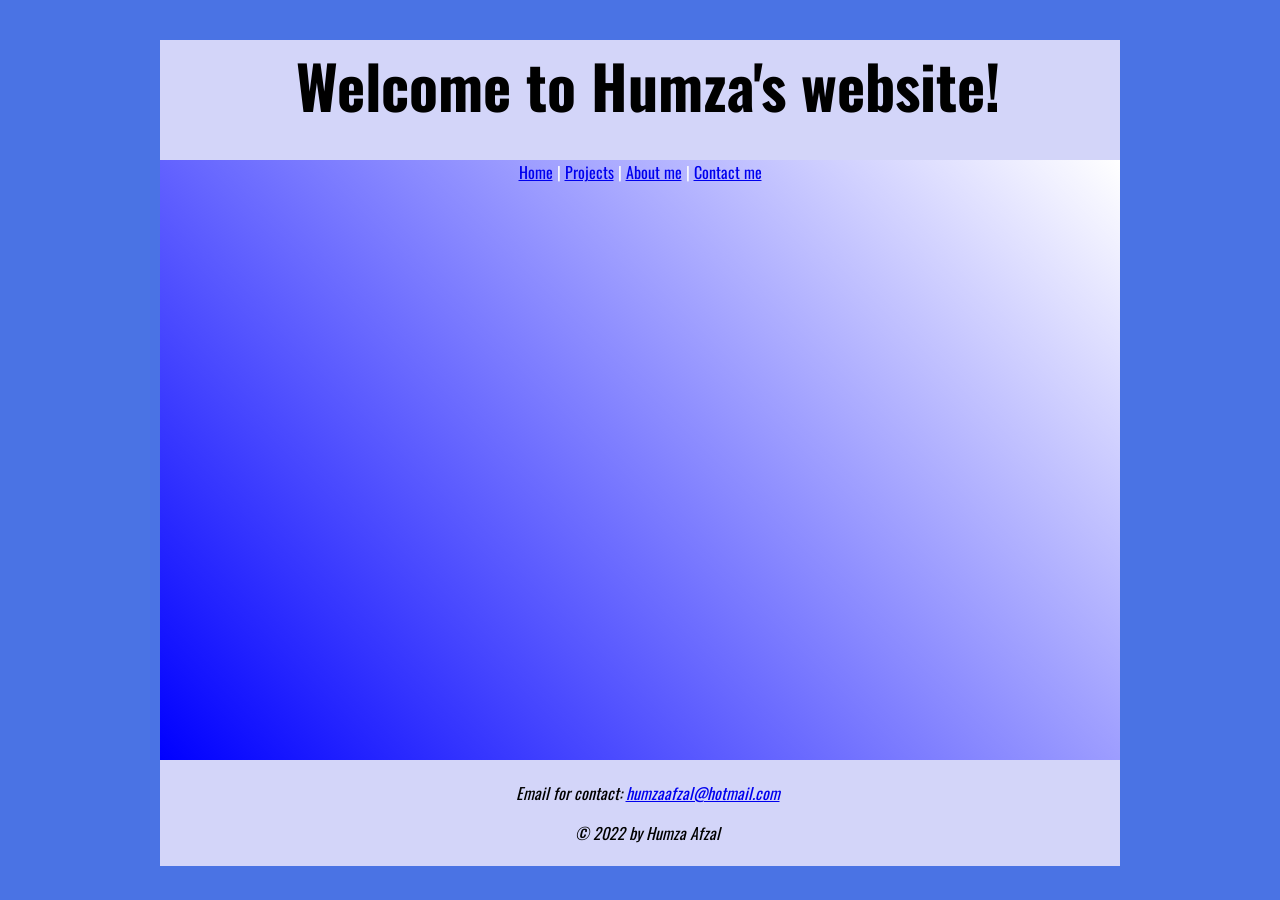
==== index.html @ 88ee7556 "Rename home.html to index.html" ====
<!DOCTYPE HTML> 
<html> 

<head> 
    <meta charset="UTF-8"> 
    <title>Home Page</title> 
    <meta name="viewport" content="width=device-width"> 
    <link rel="preconnect" href="https://fonts.googleapis.com">
    <link rel="preconnect" href="https://fonts.gstatic.com" crossorigin>
    <link href="https://fonts.googleapis.com/css2?family=Oswald:wght@200;400&display=swap" rel="stylesheet">
    <!-- full-size monitor style sheet--> 
    <link href="fullsize.css" rel="stylesheet" type="text/css" media="only screen and 
(min-width:960px)"> 
    <!-- tablet style sheet--> 
    <link href="tablet.css" rel="stylesheet" type="text/css" media="only screen 
and (min-width:481px) and (max-width:960px)"> 
    <!-- phone style sheet--> 
    <link href="mobile.css" rel="stylesheet" type="text/css" media="only screen 
and (max-width:480px)"> 
</head>

<body>
<div id="wrapper">
    <div id="banner">
        <div class="center">
        <h1>Welcome to Humza's website!</h1>
    </div>
    </div>
    <div id="one-column">
        <div class="center">
        <nav>
            <a href="home.html">Home</a> |  
            <a href="projects.html">Projects</a> |  
            <a href="aboutme.html">About me</a> |  
            <a href="contactme.html">Contact me</a> 
        </nav>
    </div>
    </div>
    <div id="footer">
        <footer>
            <address>  
                <div class="center">
                <p>Email for contact: <a href="mailto:humzaafzal@hotmail.com">humzaafzal@hotmail.com</a></p>
                <p>© 2022 by Humza Afzal</p>
            </div>
            </address> 
        </footer> 
        </div>

        </div>
</body>
---- fullsize.css ----
@charset "UTF-8"; 
body  
{ 
    background-color: #4a73e4; 
    font-family: 'Oswald', sans-serif;
    padding:0px; 
    margin:0px; 
} 
h1,h2,h3,h4,h5,h6,p,li  
{ 
    margin-left:15px; 
} 
h1
{
    font-size: 60px;
}
#wrapper  
{ 
    width: 960px; 
    height: 800px; 
    margin-left: auto; 
    margin-right: auto; 
    background-color:#D3D5F9; 
} 
#right-column  
{ 
    background-color: #888EF7 ;
    float: right; 
    width: 460px; 
    height: 600px;
    font-size: 30px;  
} 
#left-column  
{ 
    background-color: #888EF7 ;
    float: left; 
    width: 500px; 
    height:600px; 
} 

#one-column
{
    color: rgb(255, 255, 255);
    width:960px;
    height:600px;
    background: linear-gradient(45deg, blue, rgb(255, 255, 255));
}
#footer  
{ 
    height:80px; 
    background-color:#D3D5F9; 
} 
#banner 
{ 
    height:120px; 
} 
.box  
{ 
    height: 150px; 
    width: 150px; 
    float: left; 
    background-color:tan; 
    margin: 15px; 
    opacity:.5; 
} 
.clear 
{ 
    clear: both; 
}
.center {
    text-align: center;
    }

figure  { 
    position:relative; 

    }    



video { 
    width: 400px; 
    padding: 15px; 
    margin: 15px; 
    background-color:black; 
    border:2px white solid; 
    box-shadow: 10px 10px 5px black; 
    }

aside { 
    background-color: rgb(220, 238, 245); 
    color:black;
    float: right; 
    width: 250px; 
    margin: 5px; 
    padding: 5px; 
    }

header, footer { 
    background-color:#D3D5F9; 
    color: black; 
    padding-top:5px; 
    padding-bottom:5px; 
    }
---- tablet.css ----
@charset "UTF-8"; 
body { 
background-color: #08236d; 
color: white; 
font-family: 'Oswald', sans-serif;
padding:0px; 
margin:0px; 
} 
h1,h2,h3,h4,h5,h6,p,li { 
margin-left:15px; 
margin-top:0px; 
} 
#wrapper {width: 100%; 
height: 100%; 
margin-left: auto; 
margin-right: auto; 
background-color: #6ecaee ;
} 
#right-column { 
float: none; 
height: 600px; 
background-color: #6ecaee ;
color:white
} 
#left-column { 
background-color: #6ecaee ;
float: none; 
height:120px; 
} 
#footer { 
height:80px; 
background-color:rgb(78, 127, 201); 
} 
#banner{ 
height:60px; 
background-color:rgb(78, 127, 201); 
} 
.box { 
width: 45%; 
min-height:120px; 
float: left; 
background-color:black; 
margin: 15px; 
opacity:1;} 
.button { 
font-size:x-large; 
text-decoration:none; 
background-color:LightBlue; 
display:block; 
width:25%;float:left; 
padding:8px; 
margin:5px; 
border-radius:15px; 
box-shadow:5px 5px 3px gray; 
} 
.button:hover { 
box-shadow:5px 5px 3px black; 
} 
.clear{ 
clear: both; 
}
.center {
    text-align: center;
    }

figure  { 
position:relative; 
width:220px; 
height:200px; 
}    


video { 
width: 400px; 
padding: 15px; 
margin: 15px; 
background-color:black; 
border:2px white solid; 
box-shadow: 10px 10px 5px black; 
}

/* img {
    height: auto;
    max-width: 100%;
  } */
---- mobile.css ----
@charset "UTF-8"; 
body { 
background-color: #08236d; 
color: white; 
font-family: 'Oswald', sans-serif;
padding:0px; 
margin:0px; 
} 
h1,h2,h3,h4,h5,h6,p,li { 
margin-left:15px; 
margin-top:0px; 
} 
#wrapper {width: 100%; 
height: 100%; 
margin-left: auto; 
margin-right: auto; 
background-color: #6ecaee ;
} 
#right-column { 
float: none; 
height: 600px; 
background-color: #6ecaee ;
color:white
} 
#left-column { 
background-color: #6ecaee ;
float: none; 
height:120px; 
} 
#footer { 
height:80px; 
background-color:rgb(78, 127, 201); 
} 
#banner{ 
height:60px; 
background-color:rgb(78, 127, 201); 
} 
.box { 
width: 45%; 
min-height:120px; 
float: left; 
background-color:black; 
margin: 15px; 
opacity:1;} 
.button { 
font-size:x-large; 
text-decoration:none; 
background-color:LightBlue; 
display:block; 
width:25%;float:left; 
padding:8px; 
margin:5px; 
border-radius:15px; 
box-shadow:5px 5px 3px gray; 
} 
.button:hover { 
box-shadow:5px 5px 3px black; 
} 
.clear{ 
clear: both; 
}
.center {
    text-align: center;
    }

figure  { 
position:relative; 
width:220px; 
height:200px; 
}    


video { 
width: 400px; 
padding: 15px; 
margin: 15px; 
background-color:black; 
border:2px white solid; 
box-shadow: 10px 10px 5px black; 
}
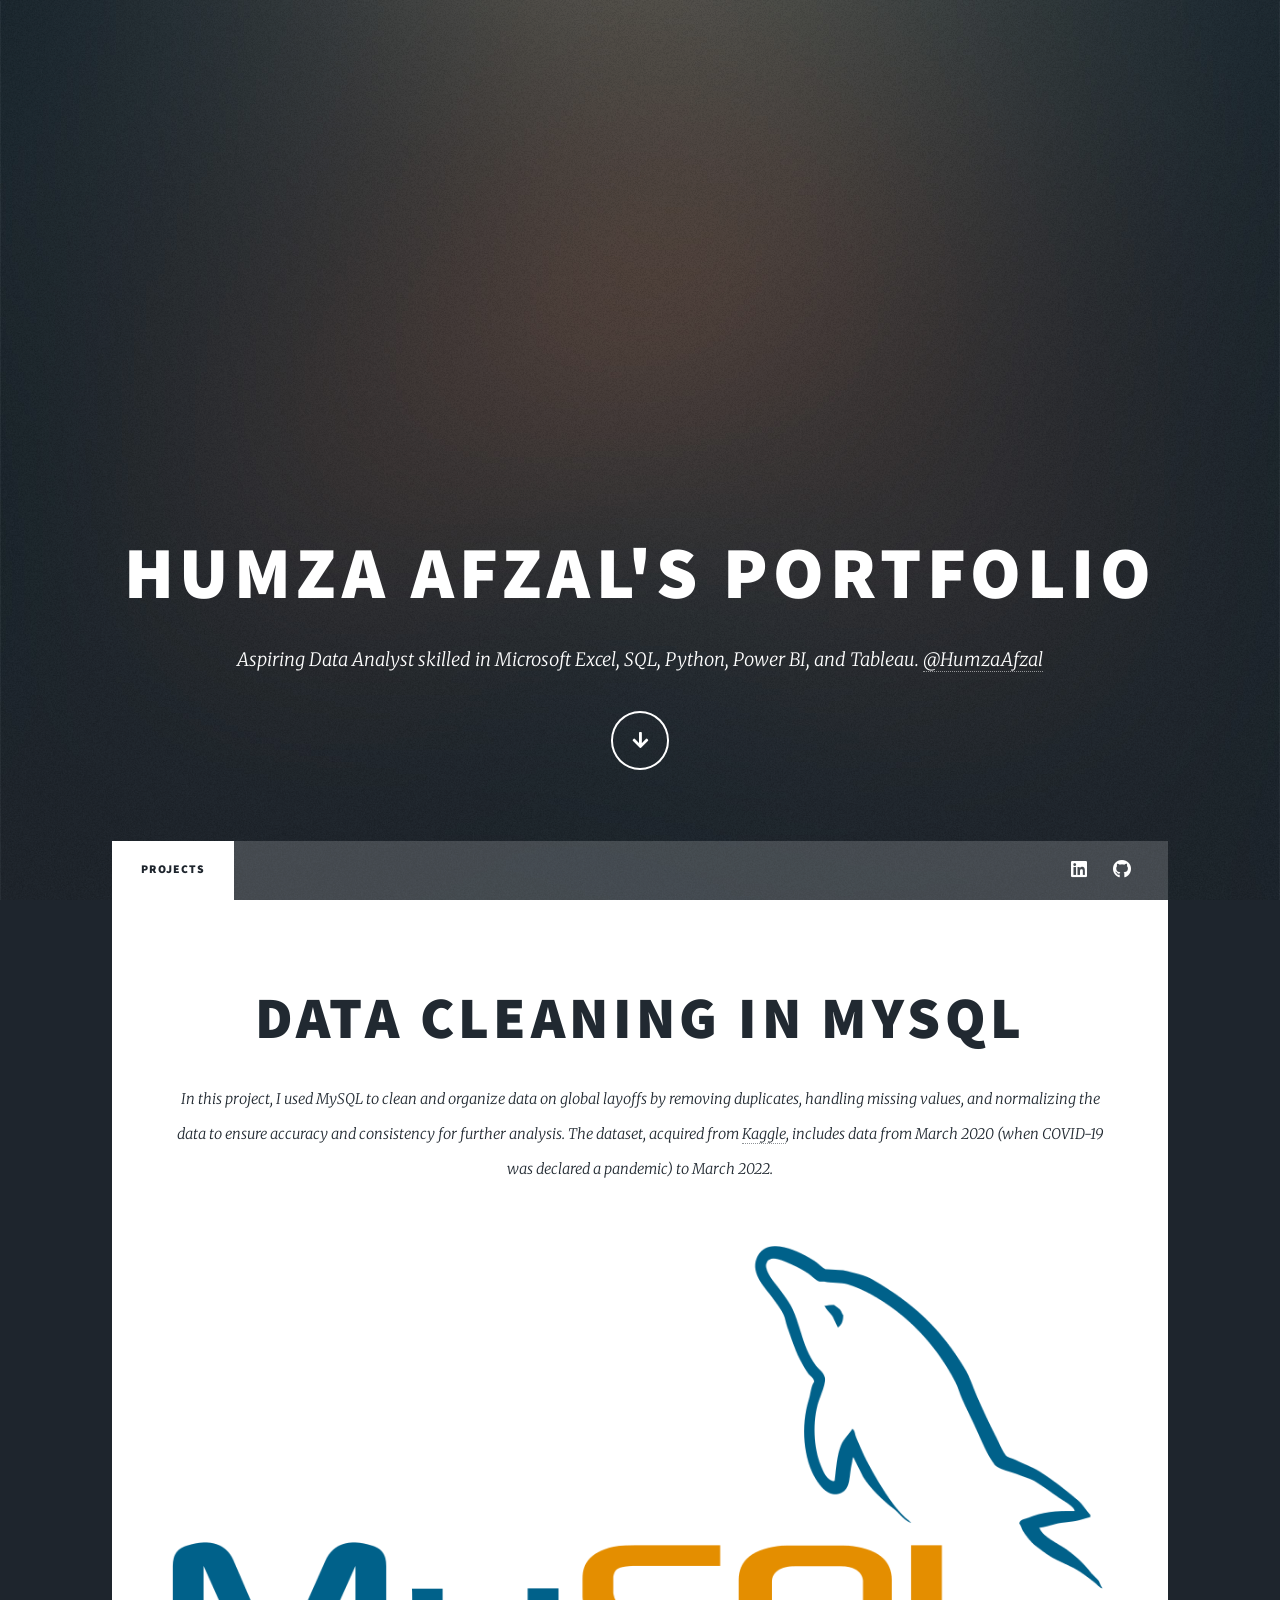
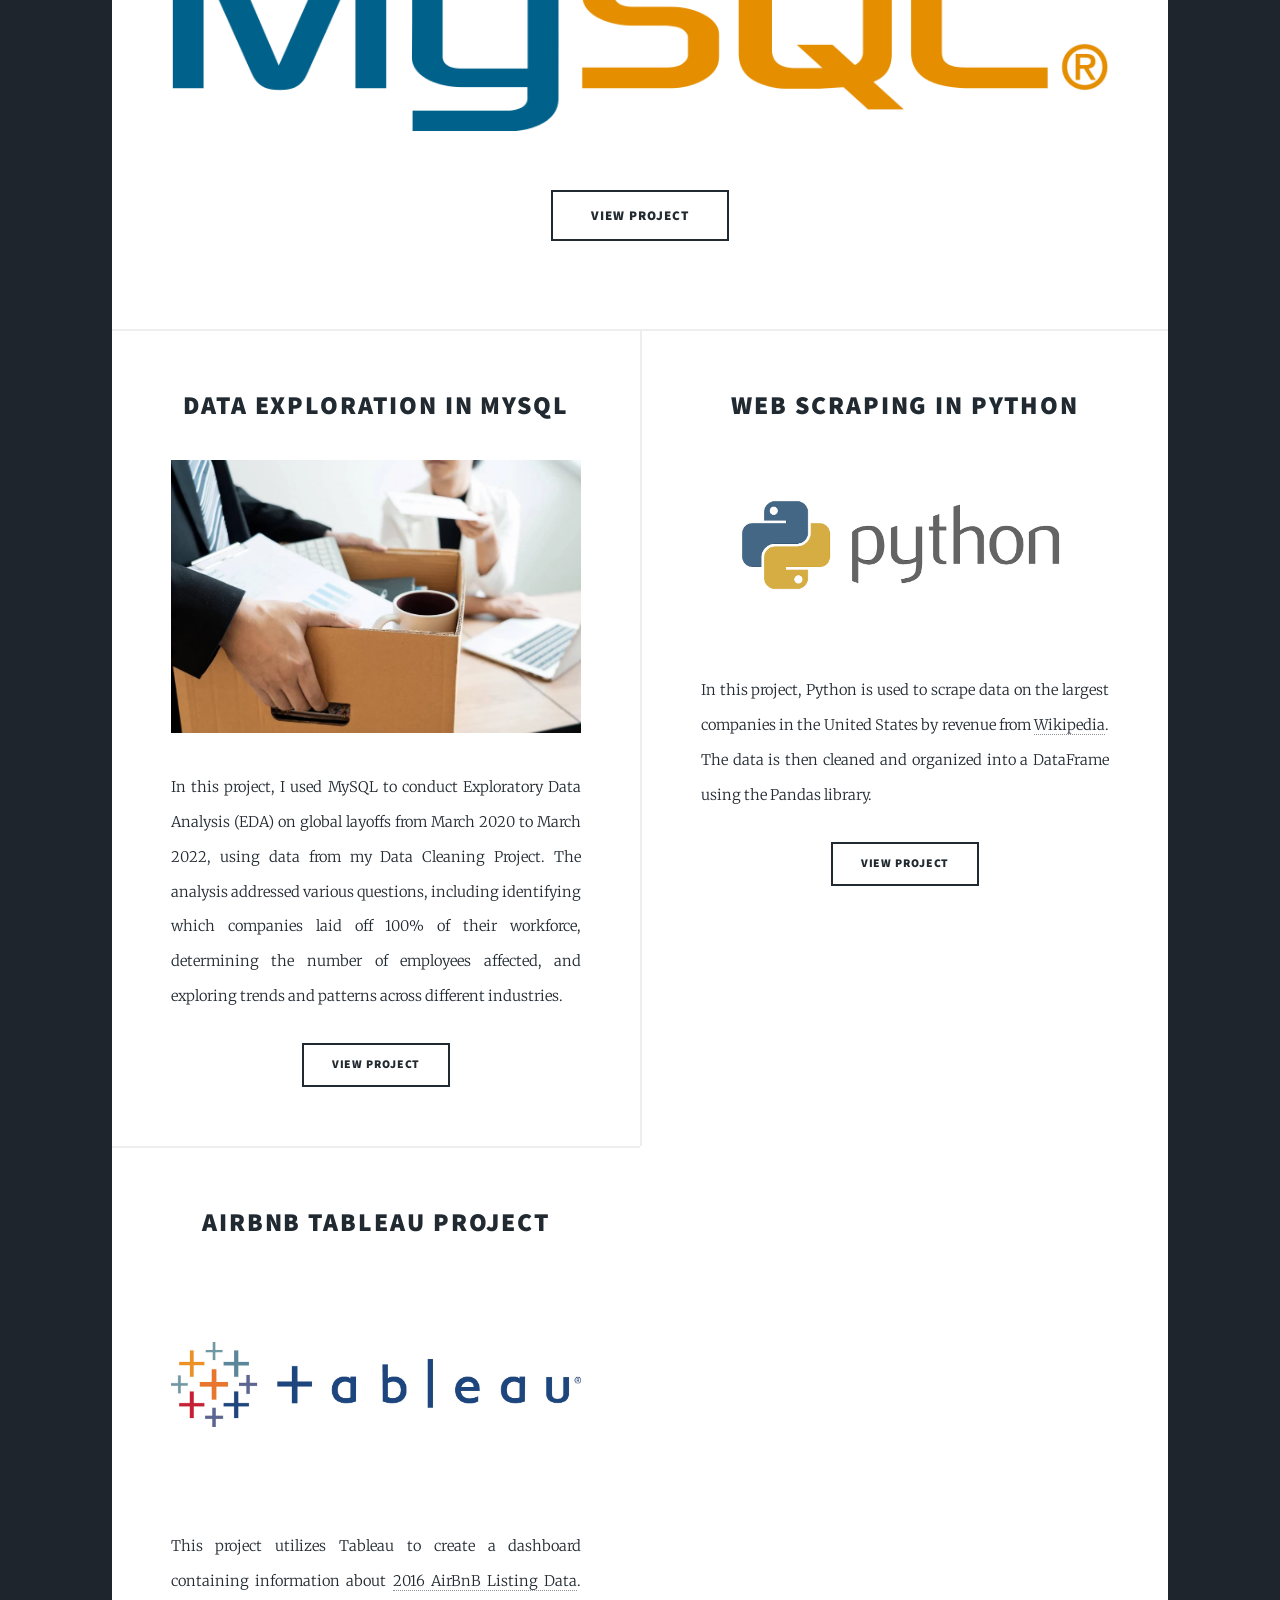
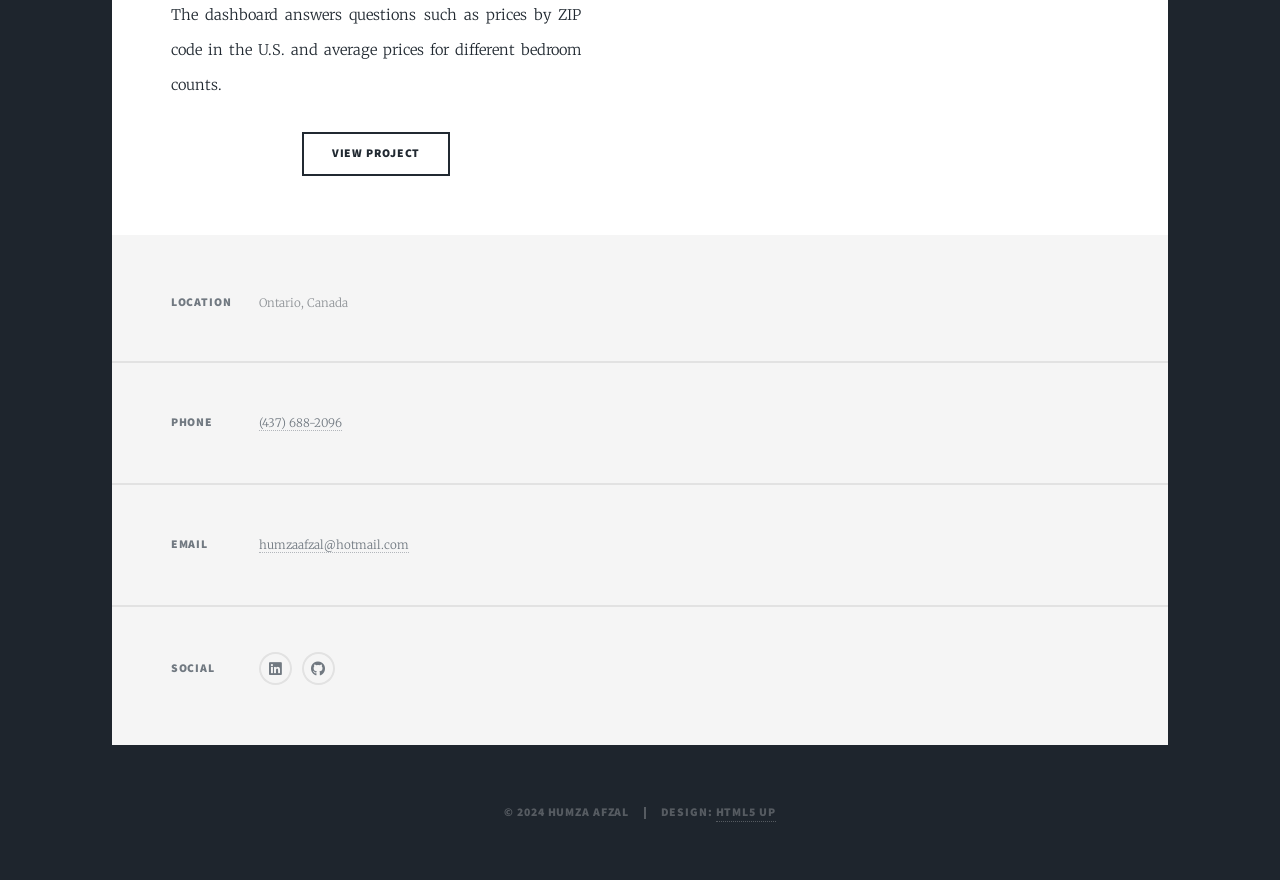
==== commit 85792485: "Add files via upload Initial Commit" ====
--- a/index.html
+++ b/index.html
@@ -1,51 +1,185 @@
-<!DOCTYPE HTML> 
-<html> 
+<!DOCTYPE HTML>
+<!--
+	Massively by HTML5 UP
+	html5up.net | @ajlkn
+	Free for personal and commercial use under the CCA 3.0 license (html5up.net/license)
+-->
+<html>
+	<head>
+		<title>Humza Afzal's Portfolio</title>
+		<meta charset="utf-8" />
+		<meta name="viewport" content="width=device-width, initial-scale=1, user-scalable=no" />
+		<link rel="stylesheet" href="assets/css/main.css" />
+		<noscript><link rel="stylesheet" href="assets/css/noscript.css" /></noscript>
+	</head>
+	<body class="is-preload">
 
-<head> 
-    <meta charset="UTF-8"> 
-    <title>Home Page</title> 
-    <meta name="viewport" content="width=device-width"> 
-    <link rel="preconnect" href="https://fonts.googleapis.com">
-    <link rel="preconnect" href="https://fonts.gstatic.com" crossorigin>
-    <link href="https://fonts.googleapis.com/css2?family=Oswald:wght@200;400&display=swap" rel="stylesheet">
-    <!-- full-size monitor style sheet--> 
-    <link href="fullsize.css" rel="stylesheet" type="text/css" media="only screen and 
-(min-width:960px)"> 
-    <!-- tablet style sheet--> 
-    <link href="tablet.css" rel="stylesheet" type="text/css" media="only screen 
-and (min-width:481px) and (max-width:960px)"> 
-    <!-- phone style sheet--> 
-    <link href="mobile.css" rel="stylesheet" type="text/css" media="only screen 
-and (max-width:480px)"> 
-</head>
+		<!-- Wrapper -->
+			<div id="wrapper" class="fade-in">
 
-<body>
-<div id="wrapper">
-    <div id="banner">
-        <div class="center">
-        <h1>Welcome to Humza's website!</h1>
-    </div>
-    </div>
-    <div id="one-column">
-        <div class="center">
-        <nav>
-            <a href="home.html">Home</a> |  
-            <a href="projects.html">Projects</a> |  
-            <a href="aboutme.html">About me</a> |  
-            <a href="contactme.html">Contact me</a> 
-        </nav>
-    </div>
-    </div>
-    <div id="footer">
-        <footer>
-            <address>  
-                <div class="center">
-                <p>Email for contact: <a href="mailto:humzaafzal@hotmail.com">humzaafzal@hotmail.com</a></p>
-                <p>© 2022 by Humza Afzal</p>
-            </div>
-            </address> 
-        </footer> 
-        </div>
+				<!-- Intro -->
+					<div id="intro">
+						<h1>Humza Afzal's Portfolio<br />
+						</h1>
+						<p>Aspiring Data Analyst skilled in Microsoft Excel, SQL, Python, Power BI, and Tableau. <a href="https://www.linkedin.com/in/humzaafzal786/" target = "_blank">@HumzaAfzal</a> 
+						</p>
+						<ul class="actions">
+							<li><a href="#header" class="button icon solid solo fa-arrow-down scrolly">Continue</a></li>
+						</ul>
+					</div>
 
-        </div>
-</body>
+				<!-- Header -->
+					<header id="header">
+						<a href="index.html" class="logo">Humza Afzal</a>
+					</header>
+
+				<!-- Nav -->
+					<nav id="nav">
+						<ul class="links">
+							<li class="active"><a href="index.html">Projects</a></li>
+						</ul>
+						<ul class="icons">
+							<li><a href="https://www.linkedin.com/in/humzaafzal786/" target = "_blank" class="icon brands alt fa-linkedin"><span class="label">LinkedIn</span></a></li>
+							<li><a href="https://github.com/HumzaAfzal" target = "_blank" class="icon brands alt fa-github"><span class="label">GitHub</span></a></li>
+						</ul>
+					</nav>
+
+				<!-- Main -->
+					<div id="main">
+
+						<!-- Featured Post -->
+							<article class="post featured">
+								<header class="major">
+									<h2><a href="https://github.com/HumzaAfzal/MySQL-Projects/blob/main/Data%20Cleaning%20Project%20-%20World%20Layoffs.sql" target = "_blank">Data Cleaning in MySQL<br />
+									</a></h2>
+									<p>In this project, I used MySQL to clean and organize data on global layoffs by removing duplicates, handling missing values, and normalizing the data to ensure accuracy and consistency for further analysis. The dataset, acquired from <a href="https://www.kaggle.com/datasets/swaptr/layoffs-2022/data" target = "_blank">Kaggle</a>, includes data from March 2020 (when COVID-19 was declared a pandemic) to March 2022.</p>
+								</header>
+								<a href="https://github.com/HumzaAfzal/MySQL-Projects/blob/main/Data%20Cleaning%20Project%20-%20World%20Layoffs.sql" target = "_blank" class="image main"><img src="images/mysql.png" alt="" /></a>
+								<ul class="actions special">
+									<li><a href="https://github.com/HumzaAfzal/MySQL-Projects/blob/main/Data%20Cleaning%20Project%20-%20World%20Layoffs.sql" target = "_blank" class="button large">View Project</a></li>
+								</ul>
+							</article>
+
+						<!-- Posts -->
+							<section class="posts">
+								<article>
+									<header>
+										<h2><a href="https://github.com/HumzaAfzal/MySQL-Projects/blob/main/Exploratory%20Data%20Analysis%20Project%20-%20World%20Layoffs.sql" target = "_blank">Data Exploration in MySQL<br />
+										</a></h2>
+									</header>
+									<a href="https://github.com/HumzaAfzal/MySQL-Projects/blob/main/Exploratory%20Data%20Analysis%20Project%20-%20World%20Layoffs.sql" target = "_blank" class="image fit"><img src="images/joblayoff.png" alt="" /></a>
+									<p>In this project, I used MySQL to conduct Exploratory Data Analysis (EDA) on global layoffs from March 2020 to March 2022, using data from my Data Cleaning Project. The analysis addressed various questions, including identifying which companies laid off 100% of their workforce, determining the number of employees affected, and exploring trends and patterns across different industries.</p>
+									<ul class="actions special">
+										<li><a href="https://github.com/HumzaAfzal/MySQL-Projects/blob/main/Exploratory%20Data%20Analysis%20Project%20-%20World%20Layoffs.sql" target = "_blank" class="button">View Project</a></li>
+									</ul>
+								</article>
+								<article>
+									<header>
+										<h2><a href="https://github.com/HumzaAfzal/Python-Projects/blob/main/Scraping%20Revenue%20Data%20%2B%20Pandas%20DataFrame.ipynb" target = "_blank">Web Scraping in Python<br />
+										</a></h2>
+									</header>
+									<a href="https://github.com/HumzaAfzal/Python-Projects/blob/main/Scraping%20Revenue%20Data%20%2B%20Pandas%20DataFrame.ipynb" target = "_blank" class="image fit"><img src="images/python.png" alt="" /></a>
+									<p>In this project, Python is used to scrape data on the largest companies in the United States by revenue from <a href="https://en.wikipedia.org/wiki/List_of_largest_companies_in_the_United_States_by_revenue" target = "_blank">Wikipedia</a>. The data is then cleaned and organized into a DataFrame using the Pandas library.</p>
+									<ul class="actions special">
+										<li><a href="https://github.com/HumzaAfzal/Python-Projects/blob/main/Scraping%20Revenue%20Data%20%2B%20Pandas%20DataFrame.ipynb" target = "_blank" class="button">View Project</a></li>
+									</ul>
+								</article>
+								<article>
+									<header>
+										<h2><a href="https://public.tableau.com/app/profile/humza.afzal/viz/AirBnBFullProject_17186073552920/Dashboard1?publish=yes" target = "_blank">AirBnb Tableau Project<br />
+										</a></h2>
+									</header>
+									<a href="https://public.tableau.com/app/profile/humza.afzal/viz/AirBnBFullProject_17186073552920/Dashboard1?publish=yes" target = "_blank" class="image fit"><img src="images/tableau.jpg" alt="" /></a>
+									<p>This project utilizes Tableau to create a dashboard containing information about <a href="https://www.kaggle.com/datasets/alexanderfreberg/airbnb-listings-2016-dataset" target = "_blank">2016 AirBnB Listing Data</a>. The dashboard answers questions such as prices by ZIP code in the U.S. and average prices for different bedroom counts.</p>
+									<ul class="actions special">
+										<li><a href="https://public.tableau.com/app/profile/humza.afzal/viz/AirBnBFullProject_17186073552920/Dashboard1?publish=yes" target = "_blank" class="button">View Project</a></li>
+									</ul>
+								</article>
+<!--				
+								<article>
+									<header>
+										<span class="date">April 14, 2017</span>
+										<h2><a href="#">Tempus sed<br />
+										nulla imperdiet</a></h2>
+									</header>
+									<a href="#" class="image fit"><img src="images/pic05.jpg" alt="" /></a>
+									<p>Donec eget ex magna. Interdum et malesuada fames ac ante ipsum primis in faucibus. Pellentesque venenatis dolor imperdiet dolor mattis sagittis magna etiam.</p>
+									<ul class="actions special">
+										<li><a href="#" class="button">Full Story</a></li>
+									</ul>
+								</article>
+								<article>
+									<header>
+										<span class="date">April 11, 2017</span>
+										<h2><a href="#">Odio magna<br />
+										sed consectetur</a></h2>
+									</header>
+									<a href="#" class="image fit"><img src="images/pic06.jpg" alt="" /></a>
+									<p>Donec eget ex magna. Interdum et malesuada fames ac ante ipsum primis in faucibus. Pellentesque venenatis dolor imperdiet dolor mattis sagittis magna etiam.</p>
+									<ul class="actions special">
+										<li><a href="#" class="button">Full Story</a></li>
+									</ul>
+								</article>
+								<article>
+									<header>
+										<span class="date">April 7, 2017</span>
+										<h2><a href="#">Augue lorem<br />
+										primis vestibulum</a></h2>
+									</header>
+									<a href="#" class="image fit"><img src="images/pic07.jpg" alt="" /></a>
+									<p>Donec eget ex magna. Interdum et malesuada fames ac ante ipsum primis in faucibus. Pellentesque venenatis dolor imperdiet dolor mattis sagittis magna etiam.</p>
+									<ul class="actions special">
+										<li><a href="#" class="button">Full Story</a></li>
+									</ul>
+								</article>
+							</section>
+-->
+							
+						
+							</div> 
+				
+				<!-- Footer -->
+					<footer id="footer">
+						
+						<section class="split contact">
+							<section class="alt">
+								<h3>Location</h3>
+								<p>Ontario, Canada<br />
+								</p>
+							</section>
+							<section>
+								<h3>Phone</h3>
+								<p><a href="tel:437-688-2096">(437) 688-2096</a></p>
+							</section>
+							<section>
+								<h3>Email</h3>
+								<p><a href="mailto:humzaafzal@hotmail.com">humzaafzal@hotmail.com</a></p>
+							</section>
+							<section>
+								<h3>Social</h3>
+								<ul class="icons alt">
+									<li><a href="https://www.linkedin.com/in/humzaafzal786/" target = "_blank" class="icon brands alt fa-linkedin"><span class="label">LinkedIn</span></a></li>
+									<li><a href="https://github.com/HumzaAfzal" target = "_blank" class="icon brands alt fa-github"><span class="label">GitHub</span></a></li>
+								</ul>
+							</section>
+						</section>
+					</footer>
+
+				<!-- Copyright -->
+					<div id="copyright">
+						<ul><li>&copy; 2024 Humza Afzal</li><li>Design: <a href="https://html5up.net">HTML5 UP</a></li></ul>
+					</div>
+
+			</div>
+
+		<!-- Scripts -->
+			<script src="assets/js/jquery.min.js"></script>
+			<script src="assets/js/jquery.scrollex.min.js"></script>
+			<script src="assets/js/jquery.scrolly.min.js"></script>
+			<script src="assets/js/browser.min.js"></script>
+			<script src="assets/js/breakpoints.min.js"></script>
+			<script src="assets/js/util.js"></script>
+			<script src="assets/js/main.js"></script>
+
+	</body>
+</html>
--- a/assets/css/main.css
+++ b/assets/css/main.css
@@ -0,0 +1,4689 @@
+@import url(fontawesome-all.min.css);
+@import url("https://fonts.googleapis.com/css?family=Merriweather:300,700,300italic,700italic|Source+Sans+Pro:900");
+
+/*
+	Massively by HTML5 UP
+	html5up.net | @ajlkn
+	Free for personal and commercial use under the CCA 3.0 license (html5up.net/license)
+*/
+
+html, body, div, span, applet, object,
+iframe, h1, h2, h3, h4, h5, h6, p, blockquote,
+pre, a, abbr, acronym, address, big, cite,
+code, del, dfn, em, img, ins, kbd, q, s, samp,
+small, strike, strong, sub, sup, tt, var, b,
+u, i, center, dl, dt, dd, ol, ul, li, fieldset,
+form, label, legend, table, caption, tbody,
+tfoot, thead, tr, th, td, article, aside,
+canvas, details, embed, figure, figcaption,
+footer, header, hgroup, menu, nav, output, ruby,
+section, summary, time, mark, audio, video {
+	margin: 0;
+	padding: 0;
+	border: 0;
+	font-size: 100%;
+	font: inherit;
+	vertical-align: baseline;}
+
+article, aside, details, figcaption, figure,
+footer, header, hgroup, menu, nav, section {
+	display: block;}
+
+body {
+	line-height: 1;
+}
+
+ol, ul {
+	list-style: none;
+}
+
+blockquote, q {
+	quotes: none;
+}
+
+	blockquote:before, blockquote:after, q:before, q:after {
+		content: '';
+		content: none;
+	}
+
+table {
+	border-collapse: collapse;
+	border-spacing: 0;
+}
+
+body {
+	-webkit-text-size-adjust: none;
+}
+
+mark {
+	background-color: transparent;
+	color: inherit;
+}
+
+input::-moz-focus-inner {
+	border: 0;
+	padding: 0;
+}
+
+input, select, textarea {
+	-moz-appearance: none;
+	-webkit-appearance: none;
+	-ms-appearance: none;
+	appearance: none;
+}
+
+/* Basic */
+
+	@-ms-viewport {
+		width: device-width;
+	}
+
+	body {
+		-ms-overflow-style: scrollbar;
+	}
+
+	@media screen and (max-width: 480px) {
+
+		html, body {
+			min-width: 320px;
+		}
+
+	}
+
+	html {
+		box-sizing: border-box;
+	}
+
+	*, *:before, *:after {
+		box-sizing: inherit;
+	}
+
+	body {
+		background-color: #1e252d;
+	}
+
+		body.is-preload *, body.is-preload *:before, body.is-preload *:after {
+			-moz-animation: none !important;
+			-webkit-animation: none !important;
+			-ms-animation: none !important;
+			animation: none !important;
+			-moz-transition: none !important;
+			-webkit-transition: none !important;
+			-ms-transition: none !important;
+			transition: none !important;
+		}
+
+/* Type */
+
+	html {
+		font-size: 16pt;
+	}
+
+		@media screen and (max-width: 1680px) {
+
+			html {
+				font-size: 12pt;
+			}
+
+		}
+
+		@media screen and (max-width: 1280px) {
+
+			html {
+				font-size: 11pt;
+			}
+
+		}
+
+		@media screen and (max-width: 360px) {
+
+			html {
+				font-size: 10pt;
+			}
+
+		}
+
+	body {
+		color: #212931;
+	}
+
+	body, input, select, textarea {
+		font-family: "Merriweather", Georgia, serif;
+		font-weight: 300;
+		font-size: 1rem;
+		line-height: 2.375;
+	}
+
+	a {
+		-moz-transition: color 0.2s ease-in-out, background-color 0.2s ease-in-out, border-color 0.2s ease-in-out, box-shadow 0.2s ease-in-out;
+		-webkit-transition: color 0.2s ease-in-out, background-color 0.2s ease-in-out, border-color 0.2s ease-in-out, box-shadow 0.2s ease-in-out;
+		-ms-transition: color 0.2s ease-in-out, background-color 0.2s ease-in-out, border-color 0.2s ease-in-out, box-shadow 0.2s ease-in-out;
+		transition: color 0.2s ease-in-out, background-color 0.2s ease-in-out, border-color 0.2s ease-in-out, box-shadow 0.2s ease-in-out;
+		border-bottom: dotted 1px;
+		text-decoration: none;
+	}
+
+		a:hover {
+			border-bottom-color: transparent;
+		}
+
+	strong, b {
+		font-weight: 600;
+	}
+
+	em, i {
+		font-style: italic;
+	}
+
+	p {
+		text-align: justify;
+		margin: 0 0 2rem 0;
+	}
+
+	h1, h2, h3, h4, h5, h6 {
+		font-family: "Source Sans Pro", Helvetica, sans-serif;
+		font-weight: 900;
+		line-height: 1.5;
+		letter-spacing: 0.075em;
+		text-transform: uppercase;
+		margin: 0 0 1rem 0;
+	}
+
+		h1 a, h2 a, h3 a, h4 a, h5 a, h6 a {
+			border-bottom: 0;
+			color: inherit;
+			text-decoration: none;
+		}
+
+	h1 {
+		font-size: 4rem;
+		line-height: 1.1;
+		margin: 0 0 2rem 0;
+	}
+
+	h2 {
+		font-size: 1.75rem;
+		line-height: 1.3;
+		margin: 0 0 1.5rem 0;
+	}
+
+	h3 {
+		font-size: 1.25rem;
+		margin: 0 0 1.5rem 0;
+	}
+
+	h4 {
+		font-size: 1rem;
+	}
+
+	h5 {
+		font-size: 0.9rem;
+	}
+
+	h6 {
+		font-size: 0.8rem;
+	}
+
+	sub {
+		font-size: 0.8rem;
+		position: relative;
+		top: 0.5rem;
+	}
+
+	sup {
+		font-size: 0.8rem;
+		position: relative;
+		top: -0.5rem;
+	}
+
+	blockquote {
+		border-left: solid 4px;
+		font-style: italic;
+		margin: 0 0 2rem 0;
+		padding: 0.5rem 0 0.5rem 2rem;
+	}
+
+	code {
+		border: solid 2px;
+		font-family: "Courier New", monospace;
+		font-size: 0.9rem;
+		margin: 0 0.25rem;
+		padding: 0.25rem 0.65rem;
+	}
+
+	pre {
+		-webkit-overflow-scrolling: touch;
+		font-family: "Courier New", monospace;
+		font-size: 0.9rem;
+		margin: 0 0 2rem 0;
+	}
+
+		pre code {
+			display: block;
+			line-height: 1.75;
+			padding: 1rem 1.5rem;
+			overflow-x: auto;
+		}
+
+	hr {
+		border: 0;
+		border-bottom: solid 2px;
+		margin: 3rem 0;
+	}
+
+		hr.major {
+			margin: 5rem 0;
+		}
+
+	.align-left {
+		text-align: left;
+	}
+
+	.align-center {
+		text-align: center;
+	}
+
+	.align-right {
+		text-align: right;
+	}
+
+	input, select, textarea {
+		color: #212931;
+	}
+
+	a {
+		color: #212931;
+		border-bottom-color: rgba(33, 41, 49, 0.5);
+	}
+
+		a:hover {
+			border-bottom-color: transparent;
+			color: #18bfef !important;
+		}
+
+	strong, b {
+		color: #212931;
+	}
+
+	h1, h2, h3, h4, h5, h6 {
+		color: #212931;
+	}
+
+	blockquote {
+		border-left-color: #eeeeee;
+	}
+
+	code {
+		background: rgba(220, 220, 220, 0.25);
+		border-color: #eeeeee;
+	}
+
+	hr {
+		border-bottom-color: #eeeeee;
+	}
+
+/* Row */
+
+	.row {
+		display: flex;
+		flex-wrap: wrap;
+		box-sizing: border-box;
+		align-items: stretch;
+	}
+
+		.row > * {
+			box-sizing: border-box;
+		}
+
+		.row.gtr-uniform > * > :last-child {
+			margin-bottom: 0;
+		}
+
+		.row.aln-left {
+			justify-content: flex-start;
+		}
+
+		.row.aln-center {
+			justify-content: center;
+		}
+
+		.row.aln-right {
+			justify-content: flex-end;
+		}
+
+		.row.aln-top {
+			align-items: flex-start;
+		}
+
+		.row.aln-middle {
+			align-items: center;
+		}
+
+		.row.aln-bottom {
+			align-items: flex-end;
+		}
+
+		.row > .imp {
+			order: -1;
+		}
+
+		.row > .col-1 {
+			width: 8.33333%;
+		}
+
+		.row > .off-1 {
+			margin-left: 8.33333%;
+		}
+
+		.row > .col-2 {
+			width: 16.66667%;
+		}
+
+		.row > .off-2 {
+			margin-left: 16.66667%;
+		}
+
+		.row > .col-3 {
+			width: 25%;
+		}
+
+		.row > .off-3 {
+			margin-left: 25%;
+		}
+
+		.row > .col-4 {
+			width: 33.33333%;
+		}
+
+		.row > .off-4 {
+			margin-left: 33.33333%;
+		}
+
+		.row > .col-5 {
+			width: 41.66667%;
+		}
+
+		.row > .off-5 {
+			margin-left: 41.66667%;
+		}
+
+		.row > .col-6 {
+			width: 50%;
+		}
+
+		.row > .off-6 {
+			margin-left: 50%;
+		}
+
+		.row > .col-7 {
+			width: 58.33333%;
+		}
+
+		.row > .off-7 {
+			margin-left: 58.33333%;
+		}
+
+		.row > .col-8 {
+			width: 66.66667%;
+		}
+
+		.row > .off-8 {
+			margin-left: 66.66667%;
+		}
+
+		.row > .col-9 {
+			width: 75%;
+		}
+
+		.row > .off-9 {
+			margin-left: 75%;
+		}
+
+		.row > .col-10 {
+			width: 83.33333%;
+		}
+
+		.row > .off-10 {
+			margin-left: 83.33333%;
+		}
+
+		.row > .col-11 {
+			width: 91.66667%;
+		}
+
+		.row > .off-11 {
+			margin-left: 91.66667%;
+		}
+
+		.row > .col-12 {
+			width: 100%;
+		}
+
+		.row > .off-12 {
+			margin-left: 100%;
+		}
+
+		.row.gtr-0 {
+			margin-top: 0;
+			margin-left: 0rem;
+		}
+
+			.row.gtr-0 > * {
+				padding: 0 0 0 0rem;
+			}
+
+			.row.gtr-0.gtr-uniform {
+				margin-top: 0rem;
+			}
+
+				.row.gtr-0.gtr-uniform > * {
+					padding-top: 0rem;
+				}
+
+		.row.gtr-25 {
+			margin-top: 0;
+			margin-left: -0.375rem;
+		}
+
+			.row.gtr-25 > * {
+				padding: 0 0 0 0.375rem;
+			}
+
+			.row.gtr-25.gtr-uniform {
+				margin-top: -0.375rem;
+			}
+
+				.row.gtr-25.gtr-uniform > * {
+					padding-top: 0.375rem;
+				}
+
+		.row.gtr-50 {
+			margin-top: 0;
+			margin-left: -0.75rem;
+		}
+
+			.row.gtr-50 > * {
+				padding: 0 0 0 0.75rem;
+			}
+
+			.row.gtr-50.gtr-uniform {
+				margin-top: -0.75rem;
+			}
+
+				.row.gtr-50.gtr-uniform > * {
+					padding-top: 0.75rem;
+				}
+
+		.row {
+			margin-top: 0;
+			margin-left: -1.5rem;
+		}
+
+			.row > * {
+				padding: 0 0 0 1.5rem;
+			}
+
+			.row.gtr-uniform {
+				margin-top: -1.5rem;
+			}
+
+				.row.gtr-uniform > * {
+					padding-top: 1.5rem;
+				}
+
+		.row.gtr-150 {
+			margin-top: 0;
+			margin-left: -2.25rem;
+		}
+
+			.row.gtr-150 > * {
+				padding: 0 0 0 2.25rem;
+			}
+
+			.row.gtr-150.gtr-uniform {
+				margin-top: -2.25rem;
+			}
+
+				.row.gtr-150.gtr-uniform > * {
+					padding-top: 2.25rem;
+				}
+
+		.row.gtr-200 {
+			margin-top: 0;
+			margin-left: -3rem;
+		}
+
+			.row.gtr-200 > * {
+				padding: 0 0 0 3rem;
+			}
+
+			.row.gtr-200.gtr-uniform {
+				margin-top: -3rem;
+			}
+
+				.row.gtr-200.gtr-uniform > * {
+					padding-top: 3rem;
+				}
+
+		@media screen and (max-width: 1680px) {
+
+			.row {
+				display: flex;
+				flex-wrap: wrap;
+				box-sizing: border-box;
+				align-items: stretch;
+			}
+
+				.row > * {
+					box-sizing: border-box;
+				}
+
+				.row.gtr-uniform > * > :last-child {
+					margin-bottom: 0;
+				}
+
+				.row.aln-left {
+					justify-content: flex-start;
+				}
+
+				.row.aln-center {
+					justify-content: center;
+				}
+
+				.row.aln-right {
+					justify-content: flex-end;
+				}
+
+				.row.aln-top {
+					align-items: flex-start;
+				}
+
+				.row.aln-middle {
+					align-items: center;
+				}
+
+				.row.aln-bottom {
+					align-items: flex-end;
+				}
+
+				.row > .imp-xlarge {
+					order: -1;
+				}
+
+				.row > .col-1-xlarge {
+					width: 8.33333%;
+				}
+
+				.row > .off-1-xlarge {
+					margin-left: 8.33333%;
+				}
+
+				.row > .col-2-xlarge {
+					width: 16.66667%;
+				}
+
+				.row > .off-2-xlarge {
+					margin-left: 16.66667%;
+				}
+
+				.row > .col-3-xlarge {
+					width: 25%;
+				}
+
+				.row > .off-3-xlarge {
+					margin-left: 25%;
+				}
+
+				.row > .col-4-xlarge {
+					width: 33.33333%;
+				}
+
+				.row > .off-4-xlarge {
+					margin-left: 33.33333%;
+				}
+
+				.row > .col-5-xlarge {
+					width: 41.66667%;
+				}
+
+				.row > .off-5-xlarge {
+					margin-left: 41.66667%;
+				}
+
+				.row > .col-6-xlarge {
+					width: 50%;
+				}
+
+				.row > .off-6-xlarge {
+					margin-left: 50%;
+				}
+
+				.row > .col-7-xlarge {
+					width: 58.33333%;
+				}
+
+				.row > .off-7-xlarge {
+					margin-left: 58.33333%;
+				}
+
+				.row > .col-8-xlarge {
+					width: 66.66667%;
+				}
+
+				.row > .off-8-xlarge {
+					margin-left: 66.66667%;
+				}
+
+				.row > .col-9-xlarge {
+					width: 75%;
+				}
+
+				.row > .off-9-xlarge {
+					margin-left: 75%;
+				}
+
+				.row > .col-10-xlarge {
+					width: 83.33333%;
+				}
+
+				.row > .off-10-xlarge {
+					margin-left: 83.33333%;
+				}
+
+				.row > .col-11-xlarge {
+					width: 91.66667%;
+				}
+
+				.row > .off-11-xlarge {
+					margin-left: 91.66667%;
+				}
+
+				.row > .col-12-xlarge {
+					width: 100%;
+				}
+
+				.row > .off-12-xlarge {
+					margin-left: 100%;
+				}
+
+				.row.gtr-0 {
+					margin-top: 0;
+					margin-left: 0rem;
+				}
+
+					.row.gtr-0 > * {
+						padding: 0 0 0 0rem;
+					}
+
+					.row.gtr-0.gtr-uniform {
+						margin-top: 0rem;
+					}
+
+						.row.gtr-0.gtr-uniform > * {
+							padding-top: 0rem;
+						}
+
+				.row.gtr-25 {
+					margin-top: 0;
+					margin-left: -0.375rem;
+				}
+
+					.row.gtr-25 > * {
+						padding: 0 0 0 0.375rem;
+					}
+
+					.row.gtr-25.gtr-uniform {
+						margin-top: -0.375rem;
+					}
+
+						.row.gtr-25.gtr-uniform > * {
+							padding-top: 0.375rem;
+						}
+
+				.row.gtr-50 {
+					margin-top: 0;
+					margin-left: -0.75rem;
+				}
+
+					.row.gtr-50 > * {
+						padding: 0 0 0 0.75rem;
+					}
+
+					.row.gtr-50.gtr-uniform {
+						margin-top: -0.75rem;
+					}
+
+						.row.gtr-50.gtr-uniform > * {
+							padding-top: 0.75rem;
+						}
+
+				.row {
+					margin-top: 0;
+					margin-left: -1.5rem;
+				}
+
+					.row > * {
+						padding: 0 0 0 1.5rem;
+					}
+
+					.row.gtr-uniform {
+						margin-top: -1.5rem;
+					}
+
+						.row.gtr-uniform > * {
+							padding-top: 1.5rem;
+						}
+
+				.row.gtr-150 {
+					margin-top: 0;
+					margin-left: -2.25rem;
+				}
+
+					.row.gtr-150 > * {
+						padding: 0 0 0 2.25rem;
+					}
+
+					.row.gtr-150.gtr-uniform {
+						margin-top: -2.25rem;
+					}
+
+						.row.gtr-150.gtr-uniform > * {
+							padding-top: 2.25rem;
+						}
+
+				.row.gtr-200 {
+					margin-top: 0;
+					margin-left: -3rem;
+				}
+
+					.row.gtr-200 > * {
+						padding: 0 0 0 3rem;
+					}
+
+					.row.gtr-200.gtr-uniform {
+						margin-top: -3rem;
+					}
+
+						.row.gtr-200.gtr-uniform > * {
+							padding-top: 3rem;
+						}
+
+		}
+
+		@media screen and (max-width: 1280px) {
+
+			.row {
+				display: flex;
+				flex-wrap: wrap;
+				box-sizing: border-box;
+				align-items: stretch;
+			}
+
+				.row > * {
+					box-sizing: border-box;
+				}
+
+				.row.gtr-uniform > * > :last-child {
+					margin-bottom: 0;
+				}
+
+				.row.aln-left {
+					justify-content: flex-start;
+				}
+
+				.row.aln-center {
+					justify-content: center;
+				}
+
+				.row.aln-right {
+					justify-content: flex-end;
+				}
+
+				.row.aln-top {
+					align-items: flex-start;
+				}
+
+				.row.aln-middle {
+					align-items: center;
+				}
+
+				.row.aln-bottom {
+					align-items: flex-end;
+				}
+
+				.row > .imp-large {
+					order: -1;
+				}
+
+				.row > .col-1-large {
+					width: 8.33333%;
+				}
+
+				.row > .off-1-large {
+					margin-left: 8.33333%;
+				}
+
+				.row > .col-2-large {
+					width: 16.66667%;
+				}
+
+				.row > .off-2-large {
+					margin-left: 16.66667%;
+				}
+
+				.row > .col-3-large {
+					width: 25%;
+				}
+
+				.row > .off-3-large {
+					margin-left: 25%;
+				}
+
+				.row > .col-4-large {
+					width: 33.33333%;
+				}
+
+				.row > .off-4-large {
+					margin-left: 33.33333%;
+				}
+
+				.row > .col-5-large {
+					width: 41.66667%;
+				}
+
+				.row > .off-5-large {
+					margin-left: 41.66667%;
+				}
+
+				.row > .col-6-large {
+					width: 50%;
+				}
+
+				.row > .off-6-large {
+					margin-left: 50%;
+				}
+
+				.row > .col-7-large {
+					width: 58.33333%;
+				}
+
+				.row > .off-7-large {
+					margin-left: 58.33333%;
+				}
+
+				.row > .col-8-large {
+					width: 66.66667%;
+				}
+
+				.row > .off-8-large {
+					margin-left: 66.66667%;
+				}
+
+				.row > .col-9-large {
+					width: 75%;
+				}
+
+				.row > .off-9-large {
+					margin-left: 75%;
+				}
+
+				.row > .col-10-large {
+					width: 83.33333%;
+				}
+
+				.row > .off-10-large {
+					margin-left: 83.33333%;
+				}
+
+				.row > .col-11-large {
+					width: 91.66667%;
+				}
+
+				.row > .off-11-large {
+					margin-left: 91.66667%;
+				}
+
+				.row > .col-12-large {
+					width: 100%;
+				}
+
+				.row > .off-12-large {
+					margin-left: 100%;
+				}
+
+				.row.gtr-0 {
+					margin-top: 0;
+					margin-left: 0rem;
+				}
+
+					.row.gtr-0 > * {
+						padding: 0 0 0 0rem;
+					}
+
+					.row.gtr-0.gtr-uniform {
+						margin-top: 0rem;
+					}
+
+						.row.gtr-0.gtr-uniform > * {
+							padding-top: 0rem;
+						}
+
+				.row.gtr-25 {
+					margin-top: 0;
+					margin-left: -0.375rem;
+				}
+
+					.row.gtr-25 > * {
+						padding: 0 0 0 0.375rem;
+					}
+
+					.row.gtr-25.gtr-uniform {
+						margin-top: -0.375rem;
+					}
+
+						.row.gtr-25.gtr-uniform > * {
+							padding-top: 0.375rem;
+						}
+
+				.row.gtr-50 {
+					margin-top: 0;
+					margin-left: -0.75rem;
+				}
+
+					.row.gtr-50 > * {
+						padding: 0 0 0 0.75rem;
+					}
+
+					.row.gtr-50.gtr-uniform {
+						margin-top: -0.75rem;
+					}
+
+						.row.gtr-50.gtr-uniform > * {
+							padding-top: 0.75rem;
+						}
+
+				.row {
+					margin-top: 0;
+					margin-left: -1.5rem;
+				}
+
+					.row > * {
+						padding: 0 0 0 1.5rem;
+					}
+
+					.row.gtr-uniform {
+						margin-top: -1.5rem;
+					}
+
+						.row.gtr-uniform > * {
+							padding-top: 1.5rem;
+						}
+
+				.row.gtr-150 {
+					margin-top: 0;
+					margin-left: -2.25rem;
+				}
+
+					.row.gtr-150 > * {
+						padding: 0 0 0 2.25rem;
+					}
+
+					.row.gtr-150.gtr-uniform {
+						margin-top: -2.25rem;
+					}
+
+						.row.gtr-150.gtr-uniform > * {
+							padding-top: 2.25rem;
+						}
+
+				.row.gtr-200 {
+					margin-top: 0;
+					margin-left: -3rem;
+				}
+
+					.row.gtr-200 > * {
+						padding: 0 0 0 3rem;
+					}
+
+					.row.gtr-200.gtr-uniform {
+						margin-top: -3rem;
+					}
+
+						.row.gtr-200.gtr-uniform > * {
+							padding-top: 3rem;
+						}
+
+		}
+
+		@media screen and (max-width: 980px) {
+
+			.row {
+				display: flex;
+				flex-wrap: wrap;
+				box-sizing: border-box;
+				align-items: stretch;
+			}
+
+				.row > * {
+					box-sizing: border-box;
+				}
+
+				.row.gtr-uniform > * > :last-child {
+					margin-bottom: 0;
+				}
+
+				.row.aln-left {
+					justify-content: flex-start;
+				}
+
+				.row.aln-center {
+					justify-content: center;
+				}
+
+				.row.aln-right {
+					justify-content: flex-end;
+				}
+
+				.row.aln-top {
+					align-items: flex-start;
+				}
+
+				.row.aln-middle {
+					align-items: center;
+				}
+
+				.row.aln-bottom {
+					align-items: flex-end;
+				}
+
+				.row > .imp-medium {
+					order: -1;
+				}
+
+				.row > .col-1-medium {
+					width: 8.33333%;
+				}
+
+				.row > .off-1-medium {
+					margin-left: 8.33333%;
+				}
+
+				.row > .col-2-medium {
+					width: 16.66667%;
+				}
+
+				.row > .off-2-medium {
+					margin-left: 16.66667%;
+				}
+
+				.row > .col-3-medium {
+					width: 25%;
+				}
+
+				.row > .off-3-medium {
+					margin-left: 25%;
+				}
+
+				.row > .col-4-medium {
+					width: 33.33333%;
+				}
+
+				.row > .off-4-medium {
+					margin-left: 33.33333%;
+				}
+
+				.row > .col-5-medium {
+					width: 41.66667%;
+				}
+
+				.row > .off-5-medium {
+					margin-left: 41.66667%;
+				}
+
+				.row > .col-6-medium {
+					width: 50%;
+				}
+
+				.row > .off-6-medium {
+					margin-left: 50%;
+				}
+
+				.row > .col-7-medium {
+					width: 58.33333%;
+				}
+
+				.row > .off-7-medium {
+					margin-left: 58.33333%;
+				}
+
+				.row > .col-8-medium {
+					width: 66.66667%;
+				}
+
+				.row > .off-8-medium {
+					margin-left: 66.66667%;
+				}
+
+				.row > .col-9-medium {
+					width: 75%;
+				}
+
+				.row > .off-9-medium {
+					margin-left: 75%;
+				}
+
+				.row > .col-10-medium {
+					width: 83.33333%;
+				}
+
+				.row > .off-10-medium {
+					margin-left: 83.33333%;
+				}
+
+				.row > .col-11-medium {
+					width: 91.66667%;
+				}
+
+				.row > .off-11-medium {
+					margin-left: 91.66667%;
+				}
+
+				.row > .col-12-medium {
+					width: 100%;
+				}
+
+				.row > .off-12-medium {
+					margin-left: 100%;
+				}
+
+				.row.gtr-0 {
+					margin-top: 0;
+					margin-left: 0rem;
+				}
+
+					.row.gtr-0 > * {
+						padding: 0 0 0 0rem;
+					}
+
+					.row.gtr-0.gtr-uniform {
+						margin-top: 0rem;
+					}
+
+						.row.gtr-0.gtr-uniform > * {
+							padding-top: 0rem;
+						}
+
+				.row.gtr-25 {
+					margin-top: 0;
+					margin-left: -0.375rem;
+				}
+
+					.row.gtr-25 > * {
+						padding: 0 0 0 0.375rem;
+					}
+
+					.row.gtr-25.gtr-uniform {
+						margin-top: -0.375rem;
+					}
+
+						.row.gtr-25.gtr-uniform > * {
+							padding-top: 0.375rem;
+						}
+
+				.row.gtr-50 {
+					margin-top: 0;
+					margin-left: -0.75rem;
+				}
+
+					.row.gtr-50 > * {
+						padding: 0 0 0 0.75rem;
+					}
+
+					.row.gtr-50.gtr-uniform {
+						margin-top: -0.75rem;
+					}
+
+						.row.gtr-50.gtr-uniform > * {
+							padding-top: 0.75rem;
+						}
+
+				.row {
+					margin-top: 0;
+					margin-left: -1.5rem;
+				}
+
+					.row > * {
+						padding: 0 0 0 1.5rem;
+					}
+
+					.row.gtr-uniform {
+						margin-top: -1.5rem;
+					}
+
+						.row.gtr-uniform > * {
+							padding-top: 1.5rem;
+						}
+
+				.row.gtr-150 {
+					margin-top: 0;
+					margin-left: -2.25rem;
+				}
+
+					.row.gtr-150 > * {
+						padding: 0 0 0 2.25rem;
+					}
+
+					.row.gtr-150.gtr-uniform {
+						margin-top: -2.25rem;
+					}
+
+						.row.gtr-150.gtr-uniform > * {
+							padding-top: 2.25rem;
+						}
+
+				.row.gtr-200 {
+					margin-top: 0;
+					margin-left: -3rem;
+				}
+
+					.row.gtr-200 > * {
+						padding: 0 0 0 3rem;
+					}
+
+					.row.gtr-200.gtr-uniform {
+						margin-top: -3rem;
+					}
+
+						.row.gtr-200.gtr-uniform > * {
+							padding-top: 3rem;
+						}
+
+		}
+
+		@media screen and (max-width: 736px) {
+
+			.row {
+				display: flex;
+				flex-wrap: wrap;
+				box-sizing: border-box;
+				align-items: stretch;
+			}
+
+				.row > * {
+					box-sizing: border-box;
+				}
+
+				.row.gtr-uniform > * > :last-child {
+					margin-bottom: 0;
+				}
+
+				.row.aln-left {
+					justify-content: flex-start;
+				}
+
+				.row.aln-center {
+					justify-content: center;
+				}
+
+				.row.aln-right {
+					justify-content: flex-end;
+				}
+
+				.row.aln-top {
+					align-items: flex-start;
+				}
+
+				.row.aln-middle {
+					align-items: center;
+				}
+
+				.row.aln-bottom {
+					align-items: flex-end;
+				}
+
+				.row > .imp-small {
+					order: -1;
+				}
+
+				.row > .col-1-small {
+					width: 8.33333%;
+				}
+
+				.row > .off-1-small {
+					margin-left: 8.33333%;
+				}
+
+				.row > .col-2-small {
+					width: 16.66667%;
+				}
+
+				.row > .off-2-small {
+					margin-left: 16.66667%;
+				}
+
+				.row > .col-3-small {
+					width: 25%;
+				}
+
+				.row > .off-3-small {
+					margin-left: 25%;
+				}
+
+				.row > .col-4-small {
+					width: 33.33333%;
+				}
+
+				.row > .off-4-small {
+					margin-left: 33.33333%;
+				}
+
+				.row > .col-5-small {
+					width: 41.66667%;
+				}
+
+				.row > .off-5-small {
+					margin-left: 41.66667%;
+				}
+
+				.row > .col-6-small {
+					width: 50%;
+				}
+
+				.row > .off-6-small {
+					margin-left: 50%;
+				}
+
+				.row > .col-7-small {
+					width: 58.33333%;
+				}
+
+				.row > .off-7-small {
+					margin-left: 58.33333%;
+				}
+
+				.row > .col-8-small {
+					width: 66.66667%;
+				}
+
+				.row > .off-8-small {
+					margin-left: 66.66667%;
+				}
+
+				.row > .col-9-small {
+					width: 75%;
+				}
+
+				.row > .off-9-small {
+					margin-left: 75%;
+				}
+
+				.row > .col-10-small {
+					width: 83.33333%;
+				}
+
+				.row > .off-10-small {
+					margin-left: 83.33333%;
+				}
+
+				.row > .col-11-small {
+					width: 91.66667%;
+				}
+
+				.row > .off-11-small {
+					margin-left: 91.66667%;
+				}
+
+				.row > .col-12-small {
+					width: 100%;
+				}
+
+				.row > .off-12-small {
+					margin-left: 100%;
+				}
+
+				.row.gtr-0 {
+					margin-top: 0;
+					margin-left: 0rem;
+				}
+
+					.row.gtr-0 > * {
+						padding: 0 0 0 0rem;
+					}
+
+					.row.gtr-0.gtr-uniform {
+						margin-top: 0rem;
+					}
+
+						.row.gtr-0.gtr-uniform > * {
+							padding-top: 0rem;
+						}
+
+				.row.gtr-25 {
+					margin-top: 0;
+					margin-left: -0.375rem;
+				}
+
+					.row.gtr-25 > * {
+						padding: 0 0 0 0.375rem;
+					}
+
+					.row.gtr-25.gtr-uniform {
+						margin-top: -0.375rem;
+					}
+
+						.row.gtr-25.gtr-uniform > * {
+							padding-top: 0.375rem;
+						}
+
+				.row.gtr-50 {
+					margin-top: 0;
+					margin-left: -0.75rem;
+				}
+
+					.row.gtr-50 > * {
+						padding: 0 0 0 0.75rem;
+					}
+
+					.row.gtr-50.gtr-uniform {
+						margin-top: -0.75rem;
+					}
+
+						.row.gtr-50.gtr-uniform > * {
+							padding-top: 0.75rem;
+						}
+
+				.row {
+					margin-top: 0;
+					margin-left: -1.5rem;
+				}
+
+					.row > * {
+						padding: 0 0 0 1.5rem;
+					}
+
+					.row.gtr-uniform {
+						margin-top: -1.5rem;
+					}
+
+						.row.gtr-uniform > * {
+							padding-top: 1.5rem;
+						}
+
+				.row.gtr-150 {
+					margin-top: 0;
+					margin-left: -2.25rem;
+				}
+
+					.row.gtr-150 > * {
+						padding: 0 0 0 2.25rem;
+					}
+
+					.row.gtr-150.gtr-uniform {
+						margin-top: -2.25rem;
+					}
+
+						.row.gtr-150.gtr-uniform > * {
+							padding-top: 2.25rem;
+						}
+
+				.row.gtr-200 {
+					margin-top: 0;
+					margin-left: -3rem;
+				}
+
+					.row.gtr-200 > * {
+						padding: 0 0 0 3rem;
+					}
+
+					.row.gtr-200.gtr-uniform {
+						margin-top: -3rem;
+					}
+
+						.row.gtr-200.gtr-uniform > * {
+							padding-top: 3rem;
+						}
+
+		}
+
+		@media screen and (max-width: 480px) {
+
+			.row {
+				display: flex;
+				flex-wrap: wrap;
+				box-sizing: border-box;
+				align-items: stretch;
+			}
+
+				.row > * {
+					box-sizing: border-box;
+				}
+
+				.row.gtr-uniform > * > :last-child {
+					margin-bottom: 0;
+				}
+
+				.row.aln-left {
+					justify-content: flex-start;
+				}
+
+				.row.aln-center {
+					justify-content: center;
+				}
+
+				.row.aln-right {
+					justify-content: flex-end;
+				}
+
+				.row.aln-top {
+					align-items: flex-start;
+				}
+
+				.row.aln-middle {
+					align-items: center;
+				}
+
+				.row.aln-bottom {
+					align-items: flex-end;
+				}
+
+				.row > .imp-xsmall {
+					order: -1;
+				}
+
+				.row > .col-1-xsmall {
+					width: 8.33333%;
+				}
+
+				.row > .off-1-xsmall {
+					margin-left: 8.33333%;
+				}
+
+				.row > .col-2-xsmall {
+					width: 16.66667%;
+				}
+
+				.row > .off-2-xsmall {
+					margin-left: 16.66667%;
+				}
+
+				.row > .col-3-xsmall {
+					width: 25%;
+				}
+
+				.row > .off-3-xsmall {
+					margin-left: 25%;
+				}
+
+				.row > .col-4-xsmall {
+					width: 33.33333%;
+				}
+
+				.row > .off-4-xsmall {
+					margin-left: 33.33333%;
+				}
+
+				.row > .col-5-xsmall {
+					width: 41.66667%;
+				}
+
+				.row > .off-5-xsmall {
+					margin-left: 41.66667%;
+				}
+
+				.row > .col-6-xsmall {
+					width: 50%;
+				}
+
+				.row > .off-6-xsmall {
+					margin-left: 50%;
+				}
+
+				.row > .col-7-xsmall {
+					width: 58.33333%;
+				}
+
+				.row > .off-7-xsmall {
+					margin-left: 58.33333%;
+				}
+
+				.row > .col-8-xsmall {
+					width: 66.66667%;
+				}
+
+				.row > .off-8-xsmall {
+					margin-left: 66.66667%;
+				}
+
+				.row > .col-9-xsmall {
+					width: 75%;
+				}
+
+				.row > .off-9-xsmall {
+					margin-left: 75%;
+				}
+
+				.row > .col-10-xsmall {
+					width: 83.33333%;
+				}
+
+				.row > .off-10-xsmall {
+					margin-left: 83.33333%;
+				}
+
+				.row > .col-11-xsmall {
+					width: 91.66667%;
+				}
+
+				.row > .off-11-xsmall {
+					margin-left: 91.66667%;
+				}
+
+				.row > .col-12-xsmall {
+					width: 100%;
+				}
+
+				.row > .off-12-xsmall {
+					margin-left: 100%;
+				}
+
+				.row.gtr-0 {
+					margin-top: 0;
+					margin-left: 0rem;
+				}
+
+					.row.gtr-0 > * {
+						padding: 0 0 0 0rem;
+					}
+
+					.row.gtr-0.gtr-uniform {
+						margin-top: 0rem;
+					}
+
+						.row.gtr-0.gtr-uniform > * {
+							padding-top: 0rem;
+						}
+
+				.row.gtr-25 {
+					margin-top: 0;
+					margin-left: -0.375rem;
+				}
+
+					.row.gtr-25 > * {
+						padding: 0 0 0 0.375rem;
+					}
+
+					.row.gtr-25.gtr-uniform {
+						margin-top: -0.375rem;
+					}
+
+						.row.gtr-25.gtr-uniform > * {
+							padding-top: 0.375rem;
+						}
+
+				.row.gtr-50 {
+					margin-top: 0;
+					margin-left: -0.75rem;
+				}
+
+					.row.gtr-50 > * {
+						padding: 0 0 0 0.75rem;
+					}
+
+					.row.gtr-50.gtr-uniform {
+						margin-top: -0.75rem;
+					}
+
+						.row.gtr-50.gtr-uniform > * {
+							padding-top: 0.75rem;
+						}
+
+				.row {
+					margin-top: 0;
+					margin-left: -1.5rem;
+				}
+
+					.row > * {
+						padding: 0 0 0 1.5rem;
+					}
+
+					.row.gtr-uniform {
+						margin-top: -1.5rem;
+					}
+
+						.row.gtr-uniform > * {
+							padding-top: 1.5rem;
+						}
+
+				.row.gtr-150 {
+					margin-top: 0;
+					margin-left: -2.25rem;
+				}
+
+					.row.gtr-150 > * {
+						padding: 0 0 0 2.25rem;
+					}
+
+					.row.gtr-150.gtr-uniform {
+						margin-top: -2.25rem;
+					}
+
+						.row.gtr-150.gtr-uniform > * {
+							padding-top: 2.25rem;
+						}
+
+				.row.gtr-200 {
+					margin-top: 0;
+					margin-left: -3rem;
+				}
+
+					.row.gtr-200 > * {
+						padding: 0 0 0 3rem;
+					}
+
+					.row.gtr-200.gtr-uniform {
+						margin-top: -3rem;
+					}
+
+						.row.gtr-200.gtr-uniform > * {
+							padding-top: 3rem;
+						}
+
+		}
+
+		@media screen and (max-width: 360px) {
+
+			.row {
+				display: flex;
+				flex-wrap: wrap;
+				box-sizing: border-box;
+				align-items: stretch;
+			}
+
+				.row > * {
+					box-sizing: border-box;
+				}
+
+				.row.gtr-uniform > * > :last-child {
+					margin-bottom: 0;
+				}
+
+				.row.aln-left {
+					justify-content: flex-start;
+				}
+
+				.row.aln-center {
+					justify-content: center;
+				}
+
+				.row.aln-right {
+					justify-content: flex-end;
+				}
+
+				.row.aln-top {
+					align-items: flex-start;
+				}
+
+				.row.aln-middle {
+					align-items: center;
+				}
+
+				.row.aln-bottom {
+					align-items: flex-end;
+				}
+
+				.row > .imp-xxsmall {
+					order: -1;
+				}
+
+				.row > .col-1-xxsmall {
+					width: 8.33333%;
+				}
+
+				.row > .off-1-xxsmall {
+					margin-left: 8.33333%;
+				}
+
+				.row > .col-2-xxsmall {
+					width: 16.66667%;
+				}
+
+				.row > .off-2-xxsmall {
+					margin-left: 16.66667%;
+				}
+
+				.row > .col-3-xxsmall {
+					width: 25%;
+				}
+
+				.row > .off-3-xxsmall {
+					margin-left: 25%;
+				}
+
+				.row > .col-4-xxsmall {
+					width: 33.33333%;
+				}
+
+				.row > .off-4-xxsmall {
+					margin-left: 33.33333%;
+				}
+
+				.row > .col-5-xxsmall {
+					width: 41.66667%;
+				}
+
+				.row > .off-5-xxsmall {
+					margin-left: 41.66667%;
+				}
+
+				.row > .col-6-xxsmall {
+					width: 50%;
+				}
+
+				.row > .off-6-xxsmall {
+					margin-left: 50%;
+				}
+
+				.row > .col-7-xxsmall {
+					width: 58.33333%;
+				}
+
+				.row > .off-7-xxsmall {
+					margin-left: 58.33333%;
+				}
+
+				.row > .col-8-xxsmall {
+					width: 66.66667%;
+				}
+
+				.row > .off-8-xxsmall {
+					margin-left: 66.66667%;
+				}
+
+				.row > .col-9-xxsmall {
+					width: 75%;
+				}
+
+				.row > .off-9-xxsmall {
+					margin-left: 75%;
+				}
+
+				.row > .col-10-xxsmall {
+					width: 83.33333%;
+				}
+
+				.row > .off-10-xxsmall {
+					margin-left: 83.33333%;
+				}
+
+				.row > .col-11-xxsmall {
+					width: 91.66667%;
+				}
+
+				.row > .off-11-xxsmall {
+					margin-left: 91.66667%;
+				}
+
+				.row > .col-12-xxsmall {
+					width: 100%;
+				}
+
+				.row > .off-12-xxsmall {
+					margin-left: 100%;
+				}
+
+				.row.gtr-0 {
+					margin-top: 0;
+					margin-left: 0rem;
+				}
+
+					.row.gtr-0 > * {
+						padding: 0 0 0 0rem;
+					}
+
+					.row.gtr-0.gtr-uniform {
+						margin-top: 0rem;
+					}
+
+						.row.gtr-0.gtr-uniform > * {
+							padding-top: 0rem;
+						}
+
+				.row.gtr-25 {
+					margin-top: 0;
+					margin-left: -0.375rem;
+				}
+
+					.row.gtr-25 > * {
+						padding: 0 0 0 0.375rem;
+					}
+
+					.row.gtr-25.gtr-uniform {
+						margin-top: -0.375rem;
+					}
+
+						.row.gtr-25.gtr-uniform > * {
+							padding-top: 0.375rem;
+						}
+
+				.row.gtr-50 {
+					margin-top: 0;
+					margin-left: -0.75rem;
+				}
+
+					.row.gtr-50 > * {
+						padding: 0 0 0 0.75rem;
+					}
+
+					.row.gtr-50.gtr-uniform {
+						margin-top: -0.75rem;
+					}
+
+						.row.gtr-50.gtr-uniform > * {
+							padding-top: 0.75rem;
+						}
+
+				.row {
+					margin-top: 0;
+					margin-left: -1.5rem;
+				}
+
+					.row > * {
+						padding: 0 0 0 1.5rem;
+					}
+
+					.row.gtr-uniform {
+						margin-top: -1.5rem;
+					}
+
+						.row.gtr-uniform > * {
+							padding-top: 1.5rem;
+						}
+
+				.row.gtr-150 {
+					margin-top: 0;
+					margin-left: -2.25rem;
+				}
+
+					.row.gtr-150 > * {
+						padding: 0 0 0 2.25rem;
+					}
+
+					.row.gtr-150.gtr-uniform {
+						margin-top: -2.25rem;
+					}
+
+						.row.gtr-150.gtr-uniform > * {
+							padding-top: 2.25rem;
+						}
+
+				.row.gtr-200 {
+					margin-top: 0;
+					margin-left: -3rem;
+				}
+
+					.row.gtr-200 > * {
+						padding: 0 0 0 3rem;
+					}
+
+					.row.gtr-200.gtr-uniform {
+						margin-top: -3rem;
+					}
+
+						.row.gtr-200.gtr-uniform > * {
+							padding-top: 3rem;
+						}
+
+		}
+
+/* Box */
+
+	.box {
+		border: solid 2px;
+		margin-bottom: 2rem;
+		padding: 1.5rem;
+	}
+
+		.box > :last-child,
+		.box > :last-child > :last-child,
+		.box > :last-child > :last-child > :last-child {
+			margin-bottom: 0;
+		}
+
+		.box.alt {
+			border: 0;
+			border-radius: 0;
+			padding: 0;
+		}
+
+	.box {
+		border-color: #eeeeee;
+	}
+
+/* Button */
+
+	input[type="submit"],
+	input[type="reset"],
+	input[type="button"],
+	button,
+	.button {
+		-moz-appearance: none;
+		-webkit-appearance: none;
+		-ms-appearance: none;
+		appearance: none;
+		-moz-transition: background-color 0.2s ease-in-out, box-shadow 0.2s ease-in-out, color 0.2s ease-in-out;
+		-webkit-transition: background-color 0.2s ease-in-out, box-shadow 0.2s ease-in-out, color 0.2s ease-in-out;
+		-ms-transition: background-color 0.2s ease-in-out, box-shadow 0.2s ease-in-out, color 0.2s ease-in-out;
+		transition: background-color 0.2s ease-in-out, box-shadow 0.2s ease-in-out, color 0.2s ease-in-out;
+		border: 0;
+		border-radius: 0;
+		cursor: pointer;
+		display: inline-block;
+		font-family: "Source Sans Pro", Helvetica, sans-serif;
+		font-size: 0.8rem;
+		font-weight: 900;
+		letter-spacing: 0.075em;
+		height: 3rem;
+		line-height: 3rem;
+		padding: 0 2rem;
+		text-align: center;
+		text-decoration: none;
+		text-transform: uppercase;
+		white-space: nowrap;
+	}
+
+		input[type="submit"].icon:before,
+		input[type="reset"].icon:before,
+		input[type="button"].icon:before,
+		button.icon:before,
+		.button.icon:before {
+			margin-right: 0.5rem;
+		}
+
+		input[type="submit"].icon.solo,
+		input[type="reset"].icon.solo,
+		input[type="button"].icon.solo,
+		button.icon.solo,
+		.button.icon.solo {
+			position: relative;
+			width: 4rem;
+			height: 4rem;
+			line-height: 4rem;
+			border-radius: 4rem;
+			text-indent: 4rem;
+			overflow: hidden;
+			padding: 0;
+			white-space: nowrap;
+		}
+
+			input[type="submit"].icon.solo:before,
+			input[type="reset"].icon.solo:before,
+			input[type="button"].icon.solo:before,
+			button.icon.solo:before,
+			.button.icon.solo:before {
+				position: absolute;
+				display: block;
+				top: 0;
+				left: 0;
+				width: inherit;
+				height: inherit;
+				line-height: inherit;
+				font-size: 1.25rem;
+				margin-right: 0;
+				text-align: center;
+				text-indent: 0;
+			}
+
+		input[type="submit"].fit,
+		input[type="reset"].fit,
+		input[type="button"].fit,
+		button.fit,
+		.button.fit {
+			width: 100%;
+		}
+
+		input[type="submit"].small,
+		input[type="reset"].small,
+		input[type="button"].small,
+		button.small,
+		.button.small {
+			font-size: 0.7rem;
+			height: 2.5rem;
+			line-height: 2.5rem;
+			padding: 0 1.5rem;
+		}
+
+		input[type="submit"].large,
+		input[type="reset"].large,
+		input[type="button"].large,
+		button.large,
+		.button.large {
+			font-size: 0.9rem;
+			height: 3.5rem;
+			line-height: 3.5rem;
+			padding: 0 2.75rem;
+		}
+
+		@media screen and (max-width: 980px) {
+
+			input[type="submit"],
+			input[type="reset"],
+			input[type="button"],
+			button,
+			.button {
+				font-size: 0.9rem;
+				height: 3.25rem;
+				line-height: 3.25rem;
+			}
+
+				input[type="submit"].large,
+				input[type="reset"].large,
+				input[type="button"].large,
+				button.large,
+				.button.large {
+					font-size: 1rem;
+					height: 3.75rem;
+					line-height: 3.75rem;
+				}
+
+		}
+
+		input[type="submit"].disabled, input[type="submit"]:disabled,
+		input[type="reset"].disabled,
+		input[type="reset"]:disabled,
+		input[type="button"].disabled,
+		input[type="button"]:disabled,
+		button.disabled,
+		button:disabled,
+		.button.disabled,
+		.button:disabled {
+			pointer-events: none;
+			opacity: 0.25;
+		}
+
+	input[type="submit"],
+	input[type="reset"],
+	input[type="button"],
+	button,
+	.button {
+		background-color: transparent;
+		box-shadow: inset 0 0 0 2px #212931;
+		color: #212931 !important;
+	}
+
+		input[type="submit"]:hover,
+		input[type="reset"]:hover,
+		input[type="button"]:hover,
+		button:hover,
+		.button:hover {
+			box-shadow: inset 0 0 0 2px #18bfef;
+			color: #18bfef !important;
+		}
+
+		input[type="submit"].primary,
+		input[type="reset"].primary,
+		input[type="button"].primary,
+		button.primary,
+		.button.primary {
+			background-color: #212931;
+			box-shadow: none;
+			color: #ffffff !important;
+		}
+
+			input[type="submit"].primary:hover,
+			input[type="reset"].primary:hover,
+			input[type="button"].primary:hover,
+			button.primary:hover,
+			.button.primary:hover {
+				background-color: #18bfef;
+			}
+
+/* Form */
+
+	form {
+		margin: 0 0 2rem 0;
+	}
+
+		form > :last-child {
+			margin-bottom: 0;
+		}
+
+		form > .fields {
+			display: -moz-flex;
+			display: -webkit-flex;
+			display: -ms-flex;
+			display: flex;
+			-moz-flex-wrap: wrap;
+			-webkit-flex-wrap: wrap;
+			-ms-flex-wrap: wrap;
+			flex-wrap: wrap;
+			width: calc(100% + 3rem);
+			margin: -1.5rem 0 2rem -1.5rem;
+		}
+
+			form > .fields > .field {
+				-moz-flex-grow: 0;
+				-webkit-flex-grow: 0;
+				-ms-flex-grow: 0;
+				flex-grow: 0;
+				-moz-flex-shrink: 0;
+				-webkit-flex-shrink: 0;
+				-ms-flex-shrink: 0;
+				flex-shrink: 0;
+				padding: 1.5rem 0 0 1.5rem;
+				width: calc(100% - 1.5rem);
+			}
+
+				form > .fields > .field.half {
+					width: calc(50% - 0.75rem);
+				}
+
+				form > .fields > .field.third {
+					width: calc(100%/3 - 0.5rem);
+				}
+
+				form > .fields > .field.quarter {
+					width: calc(25% - 0.375rem);
+				}
+
+		@media screen and (max-width: 480px) {
+
+			form > .fields {
+				width: calc(100% + 3rem);
+				margin: -1.5rem 0 2rem -1.5rem;
+			}
+
+				form > .fields > .field {
+					padding: 1.5rem 0 0 1.5rem;
+					width: calc(100% - 1.5rem);
+				}
+
+					form > .fields > .field.half {
+						width: calc(100% - 1.5rem);
+					}
+
+					form > .fields > .field.third {
+						width: calc(100% - 1.5rem);
+					}
+
+					form > .fields > .field.quarter {
+						width: calc(100% - 1.5rem);
+					}
+
+		}
+
+	label {
+		display: block;
+		font-family: "Source Sans Pro", Helvetica, sans-serif;
+		font-weight: 900;
+		line-height: 1.5;
+		letter-spacing: 0.075em;
+		font-size: 0.8rem;
+		text-transform: uppercase;
+		margin: 0 0 0.75rem 0;
+	}
+
+		@media screen and (max-width: 980px) {
+
+			label {
+				font-size: 0.9rem;
+			}
+
+		}
+
+	input[type="text"],
+	input[type="password"],
+	input[type="email"],
+	select,
+	textarea {
+		-moz-appearance: none;
+		-webkit-appearance: none;
+		-ms-appearance: none;
+		appearance: none;
+		background: transparent;
+		border-radius: 0;
+		border: solid 2px;
+		color: inherit;
+		display: block;
+		outline: 0;
+		padding: 0 1rem;
+		text-decoration: none;
+		width: 100%;
+	}
+
+		input[type="text"]:invalid,
+		input[type="password"]:invalid,
+		input[type="email"]:invalid,
+		select:invalid,
+		textarea:invalid {
+			box-shadow: none;
+		}
+
+	select {
+		background-size: 1.25rem;
+		background-repeat: no-repeat;
+		background-position: calc(100% - 1rem) center;
+		height: 3rem;
+		padding-right: 3rem;
+		text-overflow: ellipsis;
+	}
+
+		select:focus::-ms-value {
+			background-color: transparent;
+		}
+
+		select::-ms-expand {
+			display: none;
+		}
+
+	input[type="text"],
+	input[type="password"],
+	input[type="email"],
+	select {
+		height: 3rem;
+	}
+
+	textarea {
+		padding: 0.75rem 1rem;
+	}
+
+	input[type="checkbox"],
+	input[type="radio"] {
+		-moz-appearance: none;
+		-webkit-appearance: none;
+		-ms-appearance: none;
+		appearance: none;
+		display: block;
+		float: left;
+		margin-right: -2rem;
+		opacity: 0;
+		width: 1rem;
+		z-index: -1;
+	}
+
+		input[type="checkbox"] + label,
+		input[type="radio"] + label {
+			text-decoration: none;
+			cursor: pointer;
+			display: inline-block;
+			font-size: 1rem;
+			letter-spacing: 0;
+			font-family: "Merriweather", Georgia, serif;
+			text-transform: none;
+			font-weight: 300;
+			padding-left: 2.8rem;
+			padding-right: 1rem;
+			position: relative;
+		}
+
+			input[type="checkbox"] + label:before,
+			input[type="radio"] + label:before {
+				-moz-osx-font-smoothing: grayscale;
+				-webkit-font-smoothing: antialiased;
+				display: inline-block;
+				font-style: normal;
+				font-variant: normal;
+				text-rendering: auto;
+				line-height: 1;
+				text-transform: none !important;
+				font-family: 'Font Awesome 5 Free';
+				font-weight: 900;
+			}
+
+			input[type="checkbox"] + label:before,
+			input[type="radio"] + label:before {
+				border-radius: 0;
+				border: solid 2px;
+				content: '';
+				display: inline-block;
+				font-size: 0.8rem;
+				height: 1.8rem;
+				left: 0;
+				line-height: 1.65rem;
+				position: absolute;
+				text-align: center;
+				top: -0.125rem;
+				width: 1.8rem;
+			}
+
+		input[type="checkbox"]:checked + label:before,
+		input[type="radio"]:checked + label:before {
+			content: '\f00c';
+		}
+
+	input[type="checkbox"] + label:before {
+		border-radius: 0;
+	}
+
+	input[type="radio"] + label:before {
+		border-radius: 100%;
+	}
+
+	::-webkit-input-placeholder {
+		opacity: 1.0;
+	}
+
+	:-moz-placeholder {
+		opacity: 1.0;
+	}
+
+	::-moz-placeholder {
+		opacity: 1.0;
+	}
+
+	:-ms-input-placeholder {
+		opacity: 1.0;
+	}
+
+	label {
+		color: #212931;
+	}
+
+	input[type="text"],
+	input[type="password"],
+	input[type="email"],
+	select,
+	textarea {
+		border-color: #eeeeee;
+	}
+
+		input[type="text"]:focus,
+		input[type="password"]:focus,
+		input[type="email"]:focus,
+		select:focus,
+		textarea:focus {
+			border-color: #18bfef;
+		}
+
+	select {
+		background-image: url("data:image/svg+xml;charset=utf8,%3Csvg xmlns='http://www.w3.org/2000/svg' width='40' height='40' preserveAspectRatio='none' viewBox='0 0 40 40'%3E%3Cpath d='M9.4,12.3l10.4,10.4l10.4-10.4c0.2-0.2,0.5-0.4,0.9-0.4c0.3,0,0.6,0.1,0.9,0.4l3.3,3.3c0.2,0.2,0.4,0.5,0.4,0.9 c0,0.4-0.1,0.6-0.4,0.9L20.7,31.9c-0.2,0.2-0.5,0.4-0.9,0.4c-0.3,0-0.6-0.1-0.9-0.4L4.3,17.3c-0.2-0.2-0.4-0.5-0.4-0.9 c0-0.4,0.1-0.6,0.4-0.9l3.3-3.3c0.2-0.2,0.5-0.4,0.9-0.4S9.1,12.1,9.4,12.3z' fill='%23eeeeee' /%3E%3C/svg%3E");
+	}
+
+		select option {
+			background-color: #ffffff;
+			color: #212931;
+		}
+
+	.select-wrapper:before {
+		color: #eeeeee;
+	}
+
+	input[type="checkbox"] + label,
+	input[type="radio"] + label {
+		color: #212931;
+	}
+
+		input[type="checkbox"] + label:before,
+		input[type="radio"] + label:before {
+			border-color: #eeeeee;
+		}
+
+	input[type="checkbox"]:checked + label:before,
+	input[type="radio"]:checked + label:before {
+		background-color: #212931;
+		border-color: #212931;
+		color: #ffffff;
+	}
+
+	input[type="checkbox"]:focus + label:before,
+	input[type="radio"]:focus + label:before {
+		border-color: #18bfef;
+	}
+
+	::-webkit-input-placeholder {
+		color: #909498 !important;
+	}
+
+	:-moz-placeholder {
+		color: #909498 !important;
+	}
+
+	::-moz-placeholder {
+		color: #909498 !important;
+	}
+
+	:-ms-input-placeholder {
+		color: #909498 !important;
+	}
+
+	.formerize-placeholder {
+		color: #909498 !important;
+	}
+
+/* Icon */
+
+	.icon {
+		text-decoration: none;
+		border-bottom: none;
+		position: relative;
+	}
+
+		.icon:before {
+			-moz-osx-font-smoothing: grayscale;
+			-webkit-font-smoothing: antialiased;
+			display: inline-block;
+			font-style: normal;
+			font-variant: normal;
+			text-rendering: auto;
+			line-height: 1;
+			text-transform: none !important;
+			font-family: 'Font Awesome 5 Free';
+			font-weight: 400;
+		}
+
+		.icon > .label {
+			display: none;
+		}
+
+		.icon:before {
+			line-height: inherit;
+		}
+
+		.icon.solid:before {
+			font-weight: 900;
+		}
+
+		.icon.brands:before {
+			font-family: 'Font Awesome 5 Brands';
+		}
+
+/* Image */
+
+	.image {
+		border: 0;
+		display: inline-block;
+		position: relative;
+	}
+
+		.image img {
+			display: block;
+		}
+
+		.image.left, .image.right {
+			max-width: 40%;
+		}
+
+			.image.left img, .image.right img {
+				width: 100%;
+			}
+
+		.image.left {
+			float: left;
+			margin: 0 2rem 2rem 0;
+			top: 0.75rem;
+		}
+
+		.image.right {
+			float: right;
+			margin: 0 0 2rem 2rem;
+			top: 0.75rem;
+		}
+
+		.image.fit {
+			display: block;
+			margin: 2.5rem 0;
+			width: 100%;
+		}
+
+			.image.fit:first-child {
+				margin-top: 0;
+			}
+
+			.image.fit img {
+				width: 100%;
+			}
+
+		.image.main {
+			display: block;
+			margin: 4rem 0;
+			width: 100%;
+		}
+
+			.image.main:first-child {
+				margin-top: 0;
+			}
+
+			.image.main img {
+				width: 100%;
+			}
+
+		@media screen and (max-width: 736px) {
+
+			.image.fit {
+				margin: 2rem 0;
+			}
+
+			.image.main {
+				margin: 2rem 0;
+			}
+
+		}
+
+	a.image {
+		overflow: hidden;
+	}
+
+		a.image img {
+			-moz-transition: -moz-transform 0.2s ease-out;
+			-webkit-transition: -webkit-transform 0.2s ease-out;
+			-ms-transition: -ms-transform 0.2s ease-out;
+			transition: transform 0.2s ease-out;
+		}
+
+		a.image:hover img {
+			-moz-transform: scale(1.05);
+			-webkit-transform: scale(1.05);
+			-ms-transform: scale(1.05);
+			transform: scale(1.05);
+		}
+
+/* Actions */
+
+	ul.actions {
+		display: -moz-flex;
+		display: -webkit-flex;
+		display: -ms-flex;
+		display: flex;
+		cursor: default;
+		list-style: none;
+		margin-left: -1rem;
+		padding-left: 0;
+	}
+
+		ul.actions li {
+			padding: 0 0 0 1rem;
+			vertical-align: middle;
+		}
+
+		ul.actions.special {
+			-moz-justify-content: center;
+			-webkit-justify-content: center;
+			-ms-justify-content: center;
+			justify-content: center;
+			width: 100%;
+			margin-left: 0;
+		}
+
+			ul.actions.special li:first-child {
+				padding-left: 0;
+			}
+
+		ul.actions.stacked {
+			-moz-flex-direction: column;
+			-webkit-flex-direction: column;
+			-ms-flex-direction: column;
+			flex-direction: column;
+			margin-left: 0;
+		}
+
+			ul.actions.stacked li {
+				padding: 1.3rem 0 0 0;
+			}
+
+				ul.actions.stacked li:first-child {
+					padding-top: 0;
+				}
+
+		ul.actions.fit {
+			width: calc(100% + 1rem);
+		}
+
+			ul.actions.fit li {
+				-moz-flex-grow: 1;
+				-webkit-flex-grow: 1;
+				-ms-flex-grow: 1;
+				flex-grow: 1;
+				-moz-flex-shrink: 1;
+				-webkit-flex-shrink: 1;
+				-ms-flex-shrink: 1;
+				flex-shrink: 1;
+				width: 100%;
+			}
+
+				ul.actions.fit li > * {
+					width: 100%;
+				}
+
+			ul.actions.fit.stacked {
+				width: 100%;
+			}
+
+		@media screen and (max-width: 480px) {
+
+			ul.actions:not(.fixed) {
+				-moz-flex-direction: column;
+				-webkit-flex-direction: column;
+				-ms-flex-direction: column;
+				flex-direction: column;
+				margin-left: 0;
+				width: 100% !important;
+			}
+
+				ul.actions:not(.fixed) li {
+					-moz-flex-grow: 1;
+					-webkit-flex-grow: 1;
+					-ms-flex-grow: 1;
+					flex-grow: 1;
+					-moz-flex-shrink: 1;
+					-webkit-flex-shrink: 1;
+					-ms-flex-shrink: 1;
+					flex-shrink: 1;
+					padding: 1rem 0 0 0;
+					text-align: center;
+					width: 100%;
+				}
+
+					ul.actions:not(.fixed) li > * {
+						width: 100%;
+					}
+
+					ul.actions:not(.fixed) li:first-child {
+						padding-top: 0;
+					}
+
+					ul.actions:not(.fixed) li input[type="submit"],
+					ul.actions:not(.fixed) li input[type="reset"],
+					ul.actions:not(.fixed) li input[type="button"],
+					ul.actions:not(.fixed) li button,
+					ul.actions:not(.fixed) li .button {
+						width: 100%;
+					}
+
+						ul.actions:not(.fixed) li input[type="submit"].icon:before,
+						ul.actions:not(.fixed) li input[type="reset"].icon:before,
+						ul.actions:not(.fixed) li input[type="button"].icon:before,
+						ul.actions:not(.fixed) li button.icon:before,
+						ul.actions:not(.fixed) li .button.icon:before {
+							margin-left: -0.5rem;
+						}
+
+		}
+
+/* Icons */
+
+	ul.icons {
+		cursor: default;
+		list-style: none;
+		padding-left: 0;
+	}
+
+		ul.icons li {
+			display: inline-block;
+			padding: 0 0.5rem 0 0;
+			vertical-align: middle;
+		}
+
+			ul.icons li:last-child {
+				padding-right: 0;
+			}
+
+			ul.icons li .icon:before {
+				width: 2.25rem;
+				height: 2.25rem;
+				line-height: 2.25rem;
+				display: inline-block;
+				text-align: center;
+				border-radius: 100%;
+				font-size: 1.25rem;
+			}
+
+		ul.icons.alt li .icon:before {
+			-moz-transition: color 0.2s ease-in-out, background-color 0.2s ease-in-out, border-color 0.2s ease-in-out, box-shadow 0.2s ease-in-out;
+			-webkit-transition: color 0.2s ease-in-out, background-color 0.2s ease-in-out, border-color 0.2s ease-in-out, box-shadow 0.2s ease-in-out;
+			-ms-transition: color 0.2s ease-in-out, background-color 0.2s ease-in-out, border-color 0.2s ease-in-out, box-shadow 0.2s ease-in-out;
+			transition: color 0.2s ease-in-out, background-color 0.2s ease-in-out, border-color 0.2s ease-in-out, box-shadow 0.2s ease-in-out;
+			font-size: 1rem;
+		}
+
+/* List */
+
+	ol {
+		list-style: decimal;
+		margin: 0 0 2rem 0;
+		padding-left: 1.25rem;
+	}
+
+		ol li {
+			padding-left: 0.25rem;
+		}
+
+	ul {
+		list-style: disc;
+		margin: 0 0 2rem 0;
+		padding-left: 1rem;
+	}
+
+		ul li {
+			padding-left: 0.5rem;
+		}
+
+		ul.divided {
+			list-style: none;
+			padding-left: 0;
+		}
+
+			ul.divided li {
+				border-top: solid 1px;
+				padding: 0.5rem 0;
+			}
+
+				ul.divided li:first-child {
+					border-top: 0;
+					padding-top: 0;
+				}
+
+	dl {
+		margin: 0 0 2rem 0;
+	}
+
+		dl dt {
+			display: block;
+			font-weight: 600;
+			margin: 0 0 1rem 0;
+		}
+
+		dl dd {
+			margin-left: 2rem;
+		}
+
+	ul.divided li {
+		border-top-color: #eeeeee;
+	}
+
+	ul.icons li a.icon:hover:before {
+		color: #18bfef;
+	}
+
+	ul.icons.alt li .icon:before {
+		box-shadow: inset 0 0 0 2px #eeeeee;
+	}
+
+	ul.icons.alt li a.icon:hover:before {
+		box-shadow: inset 0 0 0 2px #18bfef;
+	}
+
+/* Section/Article */
+
+	section.special, article.special {
+		text-align: center;
+	}
+
+	header {
+		cursor: default;
+	}
+
+		header > .date {
+			display: block;
+			font-size: 0.8rem;
+			height: 1;
+			margin: 0 0 1rem 0;
+			position: relative;
+		}
+
+		header > p {
+			font-style: italic;
+		}
+
+		header > h1 + p {
+			font-size: 1.1rem;
+			margin-top: -0.5rem;
+			line-height: 2;
+		}
+
+		header > h2 + p {
+			font-size: 1rem;
+			margin-top: -0.75rem;
+		}
+
+		header > h3 + p {
+			font-size: 0.9rem;
+			margin-top: -0.75rem;
+		}
+
+		header > h4 + p {
+			font-size: 0.8rem;
+			margin-top: -0.75rem;
+		}
+
+		header.major {
+			margin: 0 0 4rem 0;
+			text-align: center;
+		}
+
+			header.major > :last-child {
+				margin-bottom: 0;
+			}
+
+			header.major > p {
+				margin-top: 0;
+				text-align: center;
+			}
+
+			header.major > .date {
+				font-size: 1rem;
+				margin: 0 0 4rem 0;
+			}
+
+				header.major > .date:before, header.major > .date:after {
+					content: '';
+					display: block;
+					position: absolute;
+					top: 50%;
+					width: calc(50% - 6rem);
+					border-top: solid 2px;
+				}
+
+				header.major > .date:before {
+					left: 0;
+				}
+
+				header.major > .date:after {
+					right: 0;
+				}
+
+		@media screen and (max-width: 980px) {
+
+			header br {
+				display: none;
+			}
+
+		}
+
+		@media screen and (max-width: 736px) {
+
+			header.major {
+				margin: 0 0 2rem 0;
+			}
+
+		}
+
+	header.major .date:before, header.major .date:after {
+		border-top-color: #eeeeee;
+	}
+
+/* Table */
+
+	.table-wrapper {
+		-webkit-overflow-scrolling: touch;
+		overflow-x: auto;
+	}
+
+	table {
+		margin: 0 0 2rem 0;
+		width: 100%;
+	}
+
+		table tbody tr {
+			border: solid 1px;
+			border-left: 0;
+			border-right: 0;
+		}
+
+		table td {
+			padding: 0.75rem 0.75rem;
+		}
+
+		table th {
+			font-family: "Source Sans Pro", Helvetica, sans-serif;
+			font-size: 0.8rem;
+			font-weight: 900;
+			letter-spacing: 0.075em;
+			line-height: 1.5;
+			padding: 0 0.75rem 0.75rem 0.75rem;
+			text-align: left;
+			text-transform: uppercase;
+		}
+
+			@media screen and (max-width: 980px) {
+
+				table th {
+					font-size: 0.9rem;
+				}
+
+			}
+
+		table thead {
+			border-bottom: solid 2px;
+		}
+
+		table tfoot {
+			border-top: solid 2px;
+		}
+
+		table.alt {
+			border-collapse: separate;
+		}
+
+			table.alt tbody tr td {
+				border: solid 1px;
+				border-left-width: 0;
+				border-top-width: 0;
+			}
+
+				table.alt tbody tr td:first-child {
+					border-left-width: 1px;
+				}
+
+			table.alt tbody tr:first-child td {
+				border-top-width: 1px;
+			}
+
+			table.alt thead {
+				border-bottom: 0;
+			}
+
+			table.alt tfoot {
+				border-top: 0;
+			}
+
+	table tbody tr {
+		border-color: #eeeeee;
+	}
+
+		table tbody tr:nth-child(2n + 1) {
+			background-color: rgba(220, 220, 220, 0.25);
+		}
+
+	table th {
+		color: #212931;
+	}
+
+	table thead {
+		border-bottom-color: #eeeeee;
+	}
+
+	table tfoot {
+		border-top-color: #eeeeee;
+	}
+
+	table.alt tbody tr td {
+		border-color: #eeeeee;
+	}
+
+/* Pagination */
+
+	.pagination {
+		display: -moz-inline-flex;
+		display: -webkit-inline-flex;
+		display: -ms-inline-flex;
+		display: inline-flex;
+		-moz-user-select: none;
+		-webkit-user-select: none;
+		-ms-user-select: none;
+		user-select: none;
+		cursor: default;
+		list-style: none;
+		margin: 0 0 2rem 2px;
+		padding: 0;
+	}
+
+		.pagination a, .pagination span {
+			-moz-transition: background-color 0.2s ease-in-out, border-color 0.2s ease-in-out, box-shadow 0.2s ease-in-out, color 0.2s ease-in-out;
+			-webkit-transition: background-color 0.2s ease-in-out, border-color 0.2s ease-in-out, box-shadow 0.2s ease-in-out, color 0.2s ease-in-out;
+			-ms-transition: background-color 0.2s ease-in-out, border-color 0.2s ease-in-out, box-shadow 0.2s ease-in-out, color 0.2s ease-in-out;
+			transition: background-color 0.2s ease-in-out, border-color 0.2s ease-in-out, box-shadow 0.2s ease-in-out, color 0.2s ease-in-out;
+			border: solid 2px;
+			display: inline-block;
+			font-family: "Source Sans Pro", Helvetica, sans-serif;
+			font-size: 0.8rem;
+			font-weight: 900;
+			height: 3rem;
+			letter-spacing: 0.075em;
+			line-height: calc(3rem - 4px);
+			margin-left: -2px;
+			min-width: 3rem;
+			position: relative;
+			text-align: center;
+			text-decoration: none;
+			text-transform: uppercase;
+		}
+
+		.pagination .next, .pagination .previous {
+			text-decoration: none;
+			padding: 0 1.75rem;
+		}
+
+			.pagination .next:before, .pagination .previous:before {
+				-moz-osx-font-smoothing: grayscale;
+				-webkit-font-smoothing: antialiased;
+				display: inline-block;
+				font-style: normal;
+				font-variant: normal;
+				text-rendering: auto;
+				line-height: 1;
+				text-transform: none !important;
+				font-family: 'Font Awesome 5 Free';
+				font-weight: 900;
+			}
+
+			.pagination .next:before, .pagination .previous:before {
+				display: inline-block;
+				color: inherit !important;
+				line-height: inherit;
+			}
+
+		.pagination .previous:before {
+			content: '\f104';
+			margin-right: 0.9375em;
+		}
+
+		.pagination .next:before {
+			content: '\f105';
+			float: right;
+			margin-left: 0.9375em;
+		}
+
+		@media screen and (max-width: 980px) {
+
+			.pagination a, .pagination span {
+				font-size: 0.9rem;
+			}
+
+		}
+
+		@media screen and (max-width: 480px) {
+
+			.pagination .page, .pagination .extra {
+				display: none;
+			}
+
+		}
+
+	.pagination a, .pagination span {
+		border-color: #eeeeee;
+	}
+
+	.pagination a {
+		color: #212931 !important;
+	}
+
+		.pagination a:hover {
+			color: #18bfef !important;
+			border-color: #18bfef;
+			z-index: 1;
+		}
+
+			.pagination a:hover + a,
+			.pagination a:hover + span {
+				border-left-color: #18bfef;
+			}
+
+		.pagination a.active {
+			background-color: #eeeeee;
+		}
+
+	.pagination span {
+		color: #eeeeee;
+	}
+
+/* Wrapper */
+
+	#wrapper {
+		-moz-transition: opacity 0.5s ease;
+		-webkit-transition: opacity 0.5s ease;
+		-ms-transition: opacity 0.5s ease;
+		transition: opacity 0.5s ease;
+		position: relative;
+		z-index: 1;
+		overflow: hidden;
+	}
+
+		#wrapper > .bg {
+			position: absolute;
+			top: 0;
+			left: 0;
+			width: 100%;
+			height: 100%;
+			background-color: #212931;
+			background-image: url("../../images/overlay.png"), linear-gradient(0deg, rgba(0, 0, 0, 0.1), rgba(0, 0, 0, 0.1)), url("../../images/bg.jpg");
+			background-size: auto,								auto,														100% auto;
+			background-position: center,								center,														top center;
+			background-repeat: repeat,								no-repeat,													no-repeat;
+			background-attachment: scroll,								scroll,														scroll;
+			z-index: -1;
+		}
+
+			#wrapper > .bg.fixed {
+				position: fixed;
+				width: 100vw;
+				height: 100vh;
+			}
+
+		#wrapper.fade-in:before {
+			pointer-events: none;
+			-moz-transition: opacity 1s ease-in-out;
+			-webkit-transition: opacity 1s ease-in-out;
+			-ms-transition: opacity 1s ease-in-out;
+			transition: opacity 1s ease-in-out;
+			-moz-transition-delay: 0.75s;
+			-webkit-transition-delay: 0.75s;
+			-ms-transition-delay: 0.75s;
+			transition-delay: 0.75s;
+			background: #1e252d;
+			content: '';
+			display: block;
+			height: 100%;
+			left: 0;
+			opacity: 0;
+			position: fixed;
+			top: 0;
+			width: 100%;
+		}
+
+		body.is-preload #wrapper.fade-in:before {
+			opacity: 1;
+		}
+
+		@media screen and (orientation: portrait) {
+
+			#wrapper > .bg {
+				background-size: auto,								auto,														auto 175%;
+			}
+
+		}
+
+/* Intro */
+
+	#intro {
+		color: #ffffff;
+		padding: 8rem 4rem 6rem 4rem ;
+		-moz-align-items: center;
+		-webkit-align-items: center;
+		-ms-align-items: center;
+		align-items: center;
+		display: -moz-flex;
+		display: -webkit-flex;
+		display: -ms-flex;
+		display: flex;
+		-moz-flex-direction: column;
+		-webkit-flex-direction: column;
+		-ms-flex-direction: column;
+		flex-direction: column;
+		-moz-justify-content: -moz-flex-end;
+		-webkit-justify-content: -webkit-flex-end;
+		-ms-justify-content: -ms-flex-end;
+		justify-content: flex-end;
+		-moz-transition: opacity 1s ease, -moz-transform 1s ease;
+		-webkit-transition: opacity 1s ease, -webkit-transform 1s ease;
+		-ms-transition: opacity 1s ease, -ms-transform 1s ease;
+		transition: opacity 1s ease, transform 1s ease;
+		position: relative;
+		cursor: default;
+		text-align: center;
+		z-index: 1;
+		min-height: 100vh;
+	}
+
+		#intro input, #intro select, #intro textarea {
+			color: #ffffff;
+		}
+
+		#intro a {
+			color: #ffffff;
+			border-bottom-color: rgba(255, 255, 255, 0.5);
+		}
+
+			#intro a:hover {
+				border-bottom-color: transparent;
+				color: #18bfef !important;
+			}
+
+		#intro strong, #intro b {
+			color: #ffffff;
+		}
+
+		#intro h1, #intro h2, #intro h3, #intro h4, #intro h5, #intro h6 {
+			color: #ffffff;
+		}
+
+		#intro blockquote {
+			border-left-color: #ffffff;
+		}
+
+		#intro code {
+			background: rgba(255, 255, 255, 0.075);
+			border-color: #ffffff;
+		}
+
+		#intro hr {
+			border-bottom-color: #ffffff;
+		}
+
+		#intro input[type="submit"],
+		#intro input[type="reset"],
+		#intro input[type="button"],
+		#intro button,
+		#intro .button {
+			background-color: transparent;
+			box-shadow: inset 0 0 0 2px #ffffff;
+			color: #ffffff !important;
+		}
+
+			#intro input[type="submit"]:hover,
+			#intro input[type="reset"]:hover,
+			#intro input[type="button"]:hover,
+			#intro button:hover,
+			#intro .button:hover {
+				box-shadow: inset 0 0 0 2px #18bfef;
+				color: #18bfef !important;
+			}
+
+			#intro input[type="submit"].primary,
+			#intro input[type="reset"].primary,
+			#intro input[type="button"].primary,
+			#intro button.primary,
+			#intro .button.primary {
+				background-color: #ffffff;
+				box-shadow: none;
+				color: #1e252d !important;
+			}
+
+				#intro input[type="submit"].primary:hover,
+				#intro input[type="reset"].primary:hover,
+				#intro input[type="button"].primary:hover,
+				#intro button.primary:hover,
+				#intro .button.primary:hover {
+					background-color: #18bfef;
+				}
+
+		#intro h1 {
+			font-size: 5rem;
+			line-height: 1;
+		}
+
+		#intro p {
+			font-size: 1.25rem;
+			font-style: italic;
+			margin-top: -0.25rem;
+			text-align: center;
+		}
+
+		#intro + #header {
+			margin-top: -20rem;
+		}
+
+			#intro + #header .logo {
+				-moz-transform: translateY(2rem);
+				-webkit-transform: translateY(2rem);
+				-ms-transform: translateY(2rem);
+				transform: translateY(2rem);
+				opacity: 0;
+				visibility: hidden;
+			}
+
+		#intro.hidden {
+			pointer-events: none;
+			-moz-transform: translateY(2rem);
+			-webkit-transform: translateY(2rem);
+			-ms-transform: translateY(2rem);
+			transform: translateY(2rem);
+			-moz-transition: opacity 0.5s ease, -moz-transform 0.5s ease, visibility 0.5s;
+			-webkit-transition: opacity 0.5s ease, -webkit-transform 0.5s ease, visibility 0.5s;
+			-ms-transition: opacity 0.5s ease, -ms-transform 0.5s ease, visibility 0.5s;
+			transition: opacity 0.5s ease, transform 0.5s ease, visibility 0.5s;
+			opacity: 0;
+			visibility: hidden;
+		}
+
+			#intro.hidden + #header .logo {
+				-moz-transform: translateY(0);
+				-webkit-transform: translateY(0);
+				-ms-transform: translateY(0);
+				transform: translateY(0);
+				opacity: 1;
+				visibility: visible;
+			}
+
+		body.is-preload #intro {
+			-moz-transform: translateY(2rem);
+			-webkit-transform: translateY(2rem);
+			-ms-transform: translateY(2rem);
+			transform: translateY(2rem);
+			opacity: 0;
+		}
+
+			body.is-preload #intro:not(.hidden) + #header + #nav {
+				-moz-transform: translateY(4rem);
+				-webkit-transform: translateY(4rem);
+				-ms-transform: translateY(4rem);
+				transform: translateY(4rem);
+				opacity: 0;
+			}
+
+		@media screen and (max-width: 980px) {
+
+			#intro {
+				padding: 4rem 4rem 2rem 4rem ;
+				min-height: 90vh;
+			}
+
+				#intro p br {
+					display: none;
+				}
+
+				#intro + #header {
+					margin-top: -14rem;
+				}
+
+		}
+
+		@media screen and (max-width: 736px) {
+
+			#intro {
+				padding: 3rem 2rem 1rem 2rem ;
+				min-height: 80vh;
+			}
+
+				#intro h1 {
+					font-size: 3.25rem;
+					line-height: 1.1;
+					margin-bottom: 1rem;
+				}
+
+				#intro p {
+					font-size: 1rem;
+					margin-top: 0rem;
+				}
+
+				#intro .actions {
+					display: none;
+				}
+
+		}
+
+/* Header */
+
+	#header {
+		color: #ffffff;
+		-moz-align-items: center;
+		-webkit-align-items: center;
+		-ms-align-items: center;
+		align-items: center;
+		display: -moz-flex;
+		display: -webkit-flex;
+		display: -ms-flex;
+		display: flex;
+		-moz-flex-direction: column;
+		-webkit-flex-direction: column;
+		-ms-flex-direction: column;
+		flex-direction: column;
+		-moz-justify-content: -moz-flex-end;
+		-webkit-justify-content: -webkit-flex-end;
+		-ms-justify-content: -ms-flex-end;
+		justify-content: flex-end;
+		pointer-events: none;
+		-moz-user-select: none;
+		-webkit-user-select: none;
+		-ms-user-select: none;
+		user-select: none;
+		height: 20rem;
+		padding-bottom: 8rem;
+		position: relative;
+		text-align: center;
+		z-index: 2;
+	}
+
+		#header input, #header select, #header textarea {
+			color: #ffffff;
+		}
+
+		#header a {
+			color: #ffffff;
+			border-bottom-color: rgba(255, 255, 255, 0.5);
+		}
+
+			#header a:hover {
+				border-bottom-color: transparent;
+				color: #18bfef !important;
+			}
+
+		#header strong, #header b {
+			color: #ffffff;
+		}
+
+		#header h1, #header h2, #header h3, #header h4, #header h5, #header h6 {
+			color: #ffffff;
+		}
+
+		#header blockquote {
+			border-left-color: #ffffff;
+		}
+
+		#header code {
+			background: rgba(255, 255, 255, 0.075);
+			border-color: #ffffff;
+		}
+
+		#header hr {
+			border-bottom-color: #ffffff;
+		}
+
+		#header .logo {
+			-moz-transition: border-color 0.2s ease-in-out, color 0.2s ease-in-out, opacity 0.5s ease, -moz-transform 0.5s ease, visibility 0.5s;
+			-webkit-transition: border-color 0.2s ease-in-out, color 0.2s ease-in-out, opacity 0.5s ease, -webkit-transform 0.5s ease, visibility 0.5s;
+			-ms-transition: border-color 0.2s ease-in-out, color 0.2s ease-in-out, opacity 0.5s ease, -ms-transform 0.5s ease, visibility 0.5s;
+			transition: border-color 0.2s ease-in-out, color 0.2s ease-in-out, opacity 0.5s ease, transform 0.5s ease, visibility 0.5s;
+			pointer-events: auto;
+			border-style: solid;
+			border-color: #ffffff;
+			border-width: 5px !important;
+			font-family: "Source Sans Pro", Helvetica, sans-serif;
+			font-size: 2.25rem;
+			font-weight: 900;
+			letter-spacing: 0.075em;
+			line-height: 1;
+			padding: 1rem 1.75rem;
+			text-transform: uppercase;
+			visibility: visible;
+		}
+
+			#header .logo:hover {
+				border-color: #18bfef !important;
+				color: #18bfef !important;
+			}
+
+		@media screen and (max-width: 980px) {
+
+			#header {
+				height: 14rem;
+				padding-bottom: 4rem;
+			}
+
+		}
+
+		@media screen and (max-width: 736px) {
+
+			#header {
+				padding-bottom: 3rem;
+			}
+
+				#header .logo {
+					font-size: 1.75rem;
+					border-width: 3px !important;
+				}
+
+		}
+
+/* Nav */
+
+	#nav {
+		color: #ffffff;
+		display: -moz-flex;
+		display: -webkit-flex;
+		display: -ms-flex;
+		display: flex;
+		-moz-transition: -moz-transform 1s ease, opacity 1s ease;
+		-webkit-transition: -webkit-transform 1s ease, opacity 1s ease;
+		-ms-transition: -ms-transform 1s ease, opacity 1s ease;
+		transition: transform 1s ease, opacity 1s ease;
+		background: rgba(255, 255, 255, 0.175);
+		height: 4rem;
+		line-height: 4rem;
+		margin: -4rem auto 0 auto;
+		overflow: hidden;
+		padding: 0 2rem 0 0;
+		position: relative;
+		width: calc(100% - 4rem);
+		max-width: 72rem;
+		z-index: 2;
+	}
+
+		#nav ul.divided li {
+			border-top-color: #ffffff;
+		}
+
+		#nav ul.icons li a.icon:hover:before {
+			color: #18bfef;
+		}
+
+		#nav ul.icons.alt li .icon:before {
+			box-shadow: inset 0 0 0 2px #ffffff;
+		}
+
+		#nav ul.icons.alt li a.icon:hover:before {
+			box-shadow: inset 0 0 0 2px #18bfef;
+		}
+
+		#nav input, #nav select, #nav textarea {
+			color: #ffffff;
+		}
+
+		#nav a {
+			color: #ffffff;
+			border-bottom-color: rgba(255, 255, 255, 0.5);
+		}
+
+			#nav a:hover {
+				border-bottom-color: transparent;
+				color: #18bfef !important;
+			}
+
+		#nav strong, #nav b {
+			color: #ffffff;
+		}
+
+		#nav h1, #nav h2, #nav h3, #nav h4, #nav h5, #nav h6 {
+			color: #ffffff;
+		}
+
+		#nav blockquote {
+			border-left-color: #ffffff;
+		}
+
+		#nav code {
+			background: rgba(255, 255, 255, 0.075);
+			border-color: #ffffff;
+		}
+
+		#nav hr {
+			border-bottom-color: #ffffff;
+		}
+
+		#nav ul.links {
+			display: -moz-flex;
+			display: -webkit-flex;
+			display: -ms-flex;
+			display: flex;
+			-moz-flex-grow: 1;
+			-webkit-flex-grow: 1;
+			-ms-flex-grow: 1;
+			flex-grow: 1;
+			-moz-flex-shrink: 1;
+			-webkit-flex-shrink: 1;
+			-ms-flex-shrink: 1;
+			flex-shrink: 1;
+			font-family: "Source Sans Pro", Helvetica, sans-serif;
+			font-weight: 900;
+			letter-spacing: 0.075em;
+			list-style: none;
+			margin-bottom: 0;
+			padding-left: 0;
+			text-transform: uppercase;
+		}
+
+			#nav ul.links li {
+				display: block;
+				padding-left: 0;
+			}
+
+				#nav ul.links li a {
+					-moz-transition: background-color 0.2s ease-in-out, color 0.2s ease-in-out;
+					-webkit-transition: background-color 0.2s ease-in-out, color 0.2s ease-in-out;
+					-ms-transition: background-color 0.2s ease-in-out, color 0.2s ease-in-out;
+					transition: background-color 0.2s ease-in-out, color 0.2s ease-in-out;
+					display: block;
+					font-size: 0.8rem;
+					outline: none;
+					padding: 0 2rem;
+				}
+
+					#nav ul.links li a:hover {
+						color: inherit !important;
+						background-color: rgba(255, 255, 255, 0.1);
+					}
+
+				#nav ul.links li.active {
+					background-color: #ffffff;
+				}
+
+					#nav ul.links li.active a {
+						color: #1e252d;
+					}
+
+						#nav ul.links li.active a:hover {
+							color: #18bfef !important;
+						}
+
+		#nav ul.icons {
+			-moz-flex-grow: 0;
+			-webkit-flex-grow: 0;
+			-ms-flex-grow: 0;
+			flex-grow: 0;
+			-moz-flex-shrink: 0;
+			-webkit-flex-shrink: 0;
+			-ms-flex-shrink: 0;
+			flex-shrink: 0;
+			margin-bottom: 0;
+		}
+
+		@media screen and (max-width: 980px) {
+
+			#nav {
+				display: none;
+			}
+
+		}
+
+/* Main */
+
+	#main {
+		background-color: #ffffff;
+		position: relative;
+		margin: 0 auto;
+		width: calc(100% - 4rem);
+		max-width: 72rem;
+		z-index: 2;
+	}
+
+		#main > * {
+			padding: 4rem 4rem 2rem 4rem ;
+			border-top: solid 2px #eeeeee;
+			margin: 0;
+		}
+
+			#main > *:first-child {
+				border-top: 0;
+			}
+
+		#main > footer {
+			text-align: center;
+		}
+
+		#main > .post {
+			padding: 8rem 8rem 6rem 8rem ;
+		}
+
+			#main > .post header.major > .date {
+				margin-top: -2rem;
+			}
+
+			#main > .post header.major > h1, #main > .post header.major h2 {
+				font-size: 4rem;
+				line-height: 1.1;
+				margin: 0 0 2rem 0;
+			}
+
+			#main > .post.featured {
+				text-align: center;
+			}
+
+			@media screen and (max-width: 1280px) {
+
+				#main > .post {
+					padding: 6rem 4rem 4rem 4rem ;
+				}
+
+			}
+
+			@media screen and (max-width: 736px) {
+
+				#main > .post {
+					padding: 4rem 2rem 2rem 2rem ;
+				}
+
+					#main > .post header.major > .date {
+						margin-top: -1rem;
+						margin-bottom: 2rem;
+					}
+
+					#main > .post header.major > h1, #main > .post header.major h2 {
+						font-size: 2.5rem;
+						line-height: 1.2;
+						margin: 0 0 1.5rem 0;
+					}
+
+			}
+
+		#main > .posts {
+			display: -moz-flex;
+			display: -webkit-flex;
+			display: -ms-flex;
+			display: flex;
+			-moz-flex-wrap: wrap;
+			-webkit-flex-wrap: wrap;
+			-ms-flex-wrap: wrap;
+			flex-wrap: wrap;
+			-moz-align-items: -moz-stretch;
+			-webkit-align-items: -webkit-stretch;
+			-ms-align-items: -ms-stretch;
+			align-items: stretch;
+			text-align: center;
+			width: 100%;
+			padding: 0;
+		}
+
+			#main > .posts > * {
+				-moz-flex-shrink: 1;
+				-webkit-flex-shrink: 1;
+				-ms-flex-shrink: 1;
+				flex-shrink: 1;
+				-moz-flex-grow: 0;
+				-webkit-flex-grow: 0;
+				-ms-flex-grow: 0;
+				flex-grow: 0;
+			}
+
+			#main > .posts > * {
+				width: 50%;
+			}
+
+			#main > .posts > * {
+				padding: 4rem;
+				width: 50%;
+			}
+
+			#main > .posts > article {
+				border-color: #eeeeee;
+				border-left-width: 2px;
+				border-style: solid;
+				border-top-width: 2px;
+				text-align: center;
+			}
+
+				#main > .posts > article > :last-child {
+					margin-bottom: 0;
+				}
+
+				#main > .posts > article:nth-child(2n - 1) {
+					border-left-width: 0;
+				}
+
+				#main > .posts > article:nth-child(-n + 2) {
+					border-top-width: 0;
+				}
+
+			@media screen and (max-width: 980px) {
+
+				#main > .posts > * {
+					width: 50%;
+				}
+
+				#main > .posts > * {
+					padding: 2.5rem;
+					width: 50%;
+				}
+
+			}
+
+			@media screen and (max-width: 736px) {
+
+				#main > .posts > * {
+					width: 100%;
+				}
+
+				#main > .posts > * {
+					padding: 2rem;
+					width: 100%;
+				}
+
+				#main > .posts > article:nth-child(2n - 1) {
+					border-left-width: 2px;
+				}
+
+				#main > .posts > article:nth-child(-n + 2) {
+					border-top-width: 2px;
+				}
+
+				#main > .posts > article:nth-child(n) {
+					border-left-width: 0;
+				}
+
+				#main > .posts > article:nth-child(-n + 1) {
+					border-top-width: 0;
+				}
+
+				#main > .posts > article .image {
+					max-width: 25rem;
+					margin-left: auto;
+					margin-right: auto;
+				}
+
+			}
+
+		@media screen and (max-width: 736px) {
+
+			#main > * {
+				padding: 2rem 2rem 0.1rem 2rem ;
+			}
+
+		}
+
+		@media screen and (max-width: 480px) {
+
+			#main {
+				width: 100%;
+			}
+
+		}
+
+/* Footer */
+
+	#footer {
+		color: #717981;
+		display: -moz-flex;
+		display: -webkit-flex;
+		display: -ms-flex;
+		display: flex;
+		background-color: #f5f5f5;
+		color: #909498;
+		cursor: default;
+		position: relative;
+		margin: 0 auto;
+		width: calc(100% - 4rem);
+		max-width: 72rem;
+		z-index: 2;
+	}
+
+		#footer input, #footer select, #footer textarea {
+			color: #717981;
+		}
+
+		#footer a {
+			color: #717981;
+			border-bottom-color: rgba(113, 121, 129, 0.5);
+		}
+
+			#footer a:hover {
+				border-bottom-color: transparent;
+				color: #18bfef !important;
+			}
+
+		#footer strong, #footer b {
+			color: #717981;
+		}
+
+		#footer h1, #footer h2, #footer h3, #footer h4, #footer h5, #footer h6 {
+			color: #717981;
+		}
+
+		#footer blockquote {
+			border-left-color: #e2e2e2;
+		}
+
+		#footer code {
+			background: rgba(220, 220, 220, 0.5);
+			border-color: #e2e2e2;
+		}
+
+		#footer hr {
+			border-bottom-color: #e2e2e2;
+		}
+
+		#footer .box {
+			border-color: #e2e2e2;
+		}
+
+		#footer input[type="submit"],
+		#footer input[type="reset"],
+		#footer input[type="button"],
+		#footer button,
+		#footer .button {
+			background-color: transparent;
+			box-shadow: inset 0 0 0 2px #717981;
+			color: #717981 !important;
+		}
+
+			#footer input[type="submit"]:hover,
+			#footer input[type="reset"]:hover,
+			#footer input[type="button"]:hover,
+			#footer button:hover,
+			#footer .button:hover {
+				box-shadow: inset 0 0 0 2px #18bfef;
+				color: #18bfef !important;
+			}
+
+			#footer input[type="submit"].primary,
+			#footer input[type="reset"].primary,
+			#footer input[type="button"].primary,
+			#footer button.primary,
+			#footer .button.primary {
+				background-color: #717981;
+				box-shadow: none;
+				color: #f5f5f5 !important;
+			}
+
+				#footer input[type="submit"].primary:hover,
+				#footer input[type="reset"].primary:hover,
+				#footer input[type="button"].primary:hover,
+				#footer button.primary:hover,
+				#footer .button.primary:hover {
+					background-color: #18bfef;
+				}
+
+		#footer label {
+			color: #717981;
+		}
+
+		#footer input[type="text"],
+		#footer input[type="password"],
+		#footer input[type="email"],
+		#footer select,
+		#footer textarea {
+			border-color: #e2e2e2;
+		}
+
+			#footer input[type="text"]:focus,
+			#footer input[type="password"]:focus,
+			#footer input[type="email"]:focus,
+			#footer select:focus,
+			#footer textarea:focus {
+				border-color: #18bfef;
+			}
+
+		#footer select {
+			background-image: url("data:image/svg+xml;charset=utf8,%3Csvg xmlns='http://www.w3.org/2000/svg' width='40' height='40' preserveAspectRatio='none' viewBox='0 0 40 40'%3E%3Cpath d='M9.4,12.3l10.4,10.4l10.4-10.4c0.2-0.2,0.5-0.4,0.9-0.4c0.3,0,0.6,0.1,0.9,0.4l3.3,3.3c0.2,0.2,0.4,0.5,0.4,0.9 c0,0.4-0.1,0.6-0.4,0.9L20.7,31.9c-0.2,0.2-0.5,0.4-0.9,0.4c-0.3,0-0.6-0.1-0.9-0.4L4.3,17.3c-0.2-0.2-0.4-0.5-0.4-0.9 c0-0.4,0.1-0.6,0.4-0.9l3.3-3.3c0.2-0.2,0.5-0.4,0.9-0.4S9.1,12.1,9.4,12.3z' fill='%23e2e2e2' /%3E%3C/svg%3E");
+		}
+
+			#footer select option {
+				background-color: #f5f5f5;
+				color: #717981;
+			}
+
+		#footer .select-wrapper:before {
+			color: #e2e2e2;
+		}
+
+		#footer input[type="checkbox"] + label,
+		#footer input[type="radio"] + label {
+			color: #717981;
+		}
+
+			#footer input[type="checkbox"] + label:before,
+			#footer input[type="radio"] + label:before {
+				border-color: #e2e2e2;
+			}
+
+		#footer input[type="checkbox"]:checked + label:before,
+		#footer input[type="radio"]:checked + label:before {
+			background-color: #717981;
+			border-color: #717981;
+			color: #f5f5f5;
+		}
+
+		#footer input[type="checkbox"]:focus + label:before,
+		#footer input[type="radio"]:focus + label:before {
+			border-color: #18bfef;
+		}
+
+		#footer ::-webkit-input-placeholder {
+			color: #b3b7bb !important;
+		}
+
+		#footer :-moz-placeholder {
+			color: #b3b7bb !important;
+		}
+
+		#footer ::-moz-placeholder {
+			color: #b3b7bb !important;
+		}
+
+		#footer :-ms-input-placeholder {
+			color: #b3b7bb !important;
+		}
+
+		#footer .formerize-placeholder {
+			color: #b3b7bb !important;
+		}
+
+		#footer ul.divided li {
+			border-top-color: #e2e2e2;
+		}
+
+		#footer ul.icons li a.icon:hover:before {
+			color: #18bfef;
+		}
+
+		#footer ul.icons.alt li .icon:before {
+			box-shadow: inset 0 0 0 2px #e2e2e2;
+		}
+
+		#footer ul.icons.alt li a.icon:hover:before {
+			box-shadow: inset 0 0 0 2px #18bfef;
+		}
+
+		#footer header.major .date:before, #footer header.major .date:after {
+			border-top-color: #e2e2e2;
+		}
+
+		#footer table tbody tr {
+			border-color: #e2e2e2;
+		}
+
+			#footer table tbody tr:nth-child(2n + 1) {
+				background-color: rgba(220, 220, 220, 0.5);
+			}
+
+		#footer table th {
+			color: #717981;
+		}
+
+		#footer table thead {
+			border-bottom-color: #e2e2e2;
+		}
+
+		#footer table tfoot {
+			border-top-color: #e2e2e2;
+		}
+
+		#footer table.alt tbody tr td {
+			border-color: #e2e2e2;
+		}
+
+		#footer .pagination a, #footer .pagination span {
+			border-color: #e2e2e2;
+		}
+
+		#footer .pagination a {
+			color: #717981 !important;
+		}
+
+			#footer .pagination a:hover {
+				color: #18bfef !important;
+				border-color: #18bfef;
+				z-index: 1;
+			}
+
+				#footer .pagination a:hover + a,
+				#footer .pagination a:hover + span {
+					border-left-color: #18bfef;
+				}
+
+			#footer .pagination a.active {
+				background-color: #e2e2e2;
+			}
+
+		#footer .pagination span {
+			color: #e2e2e2;
+		}
+
+		#footer > section {
+			-moz-flex-basis: 50%;
+			-webkit-flex-basis: 50%;
+			-ms-flex-basis: 50%;
+			flex-basis: 50%;
+			-moz-flex-grow: 1;
+			-webkit-flex-grow: 1;
+			-ms-flex-grow: 1;
+			flex-grow: 1;
+			-moz-flex-shrink: 1;
+			-webkit-flex-shrink: 1;
+			-ms-flex-shrink: 1;
+			flex-shrink: 1;
+			padding: 4rem 4rem 2rem 4rem ;
+			border-left: solid 2px #e2e2e2;
+		}
+
+			#footer > section:first-child {
+				border-left: 0;
+			}
+
+			#footer > section.split {
+				display: -moz-flex;
+				display: -webkit-flex;
+				display: -ms-flex;
+				display: flex;
+				-moz-flex-direction: column;
+				-webkit-flex-direction: column;
+				-ms-flex-direction: column;
+				flex-direction: column;
+				padding: 0;
+			}
+
+				#footer > section.split > section {
+					padding: 3rem 4rem 1rem 4rem ;
+					border-top: solid 2px #e2e2e2;
+				}
+
+					#footer > section.split > section:first-child {
+						padding: 5rem 4rem 1rem 4rem ;
+						border-top: 0;
+					}
+
+					#footer > section.split > section:last-child {
+						padding: 3rem 4rem 3rem 4rem ;
+					}
+
+				#footer > section.split.contact > section {
+					display: -moz-flex;
+					display: -webkit-flex;
+					display: -ms-flex;
+					display: flex;
+					-moz-align-items: center;
+					-webkit-align-items: center;
+					-ms-align-items: center;
+					align-items: center;
+					padding: 3.15rem 4rem;
+				}
+
+					#footer > section.split.contact > section > * {
+						margin-bottom: 0;
+					}
+
+					#footer > section.split.contact > section > :first-child {
+						-moz-flex-shrink: 0;
+						-webkit-flex-shrink: 0;
+						-ms-flex-shrink: 0;
+						flex-shrink: 0;
+						-moz-flex-grow: 0;
+						-webkit-flex-grow: 0;
+						-ms-flex-grow: 0;
+						flex-grow: 0;
+						width: 6rem;
+					}
+
+					#footer > section.split.contact > section > :last-child {
+						-moz-flex-shrink: 1;
+						-webkit-flex-shrink: 1;
+						-ms-flex-shrink: 1;
+						flex-shrink: 1;
+						-moz-flex-grow: 1;
+						-webkit-flex-grow: 1;
+						-ms-flex-grow: 1;
+						flex-grow: 1;
+					}
+
+					#footer > section.split.contact > section:first-child {
+						padding: 4rem 4rem 3rem 4rem;
+					}
+
+					#footer > section.split.contact > section:last-child {
+						padding: 3rem 4rem 4rem 4rem;
+					}
+
+					#footer > section.split.contact > section.alt {
+						-moz-align-items: -moz-flex-start;
+						-webkit-align-items: -webkit-flex-start;
+						-ms-align-items: -ms-flex-start;
+						align-items: flex-start;
+					}
+
+						#footer > section.split.contact > section.alt > :last-child {
+							margin-top: -0.325rem;
+						}
+
+		#footer form label,
+		#footer h3,
+		#footer p {
+			font-size: 0.8rem;
+		}
+
+		@media screen and (max-width: 980px) {
+
+			#footer {
+				display: block;
+			}
+
+				#footer > section {
+					border-top: solid 2px #e2e2e2;
+				}
+
+					#footer > section:first-child {
+						border-top: 0;
+					}
+
+					#footer > section.split > section {
+						padding: 4rem 4rem 2rem 4rem ;
+					}
+
+						#footer > section.split > section:first-child {
+							padding: 4rem 4rem 2rem 4rem ;
+						}
+
+						#footer > section.split > section:last-child {
+							padding: 4rem 4rem 2rem 4rem ;
+						}
+
+					#footer > section.split.contact > section {
+						padding: 4rem;
+					}
+
+						#footer > section.split.contact > section:first-child {
+							padding: 4rem;
+						}
+
+						#footer > section.split.contact > section:last-child {
+							padding: 4rem;
+						}
+
+				#footer form label,
+				#footer h3,
+				#footer p {
+					font-size: 0.9rem;
+				}
+
+		}
+
+		@media screen and (max-width: 736px) {
+
+			#footer > section {
+				padding: 2rem 2rem 0.1rem 2rem ;
+			}
+
+				#footer > section.split > section {
+					padding: 2rem 2rem 0.1rem 2rem ;
+				}
+
+					#footer > section.split > section:first-child {
+						padding: 2rem 2rem 0.1rem 2rem ;
+					}
+
+					#footer > section.split > section:last-child {
+						padding: 2rem 2rem 0.1rem 2rem ;
+					}
+
+				#footer > section.split.contact > section {
+					padding: 2rem;
+				}
+
+					#footer > section.split.contact > section:first-child {
+						padding: 2rem;
+					}
+
+					#footer > section.split.contact > section:last-child {
+						padding: 2rem;
+					}
+
+		}
+
+		@media screen and (max-width: 480px) {
+
+			#footer {
+				width: 100%;
+			}
+
+		}
+
+	#copyright {
+		color: #ffffff;
+		position: relative;
+		color: rgba(255, 255, 255, 0.25);
+		cursor: default;
+		font-family: "Source Sans Pro", Helvetica, sans-serif;
+		font-size: 0.8rem;
+		font-weight: 900;
+		letter-spacing: 0.075em;
+		line-height: 1.5;
+		text-align: center;
+		text-transform: uppercase;
+		margin: 4rem auto 8rem auto;
+		width: calc(100% - 4rem);
+		max-width: 72rem;
+		z-index: 2;
+	}
+
+		#copyright input, #copyright select, #copyright textarea {
+			color: #ffffff;
+		}
+
+		#copyright a {
+			color: #ffffff;
+			border-bottom-color: rgba(255, 255, 255, 0.5);
+		}
+
+			#copyright a:hover {
+				border-bottom-color: transparent;
+				color: #18bfef !important;
+			}
+
+		#copyright strong, #copyright b {
+			color: #ffffff;
+		}
+
+		#copyright h1, #copyright h2, #copyright h3, #copyright h4, #copyright h5, #copyright h6 {
+			color: #ffffff;
+		}
+
+		#copyright blockquote {
+			border-left-color: #ffffff;
+		}
+
+		#copyright code {
+			background: rgba(255, 255, 255, 0.075);
+			border-color: #ffffff;
+		}
+
+		#copyright hr {
+			border-bottom-color: #ffffff;
+		}
+
+		#copyright a {
+			color: inherit;
+			border-bottom-color: inherit;
+		}
+
+		#copyright ul {
+			list-style: none;
+			margin: 0;
+			padding-left: 0;
+		}
+
+			#copyright ul li {
+				border-left: solid 2px;
+				display: inline-block;
+				line-height: 1;
+				margin-left: 1rem;
+				padding-left: 1rem;
+			}
+
+				#copyright ul li:first-child {
+					border-left: 0;
+					margin-left: 0;
+					padding-left: 0;
+				}
+
+		@media screen and (max-width: 1280px) {
+
+			#copyright {
+				margin: 4rem auto;
+			}
+
+		}
+
+		@media screen and (max-width: 480px) {
+
+			#copyright ul li {
+				border-left: 0;
+				margin: 1rem 0 0 0;
+				padding-left: 0;
+				display: block;
+			}
+
+				#copyright ul li:first-child {
+					margin-top: 0;
+				}
+
+		}
+
+/* Nav Panel */
+
+	#navPanelToggle {
+		text-decoration: none;
+		-moz-transition: color 0.2s ease-in-out, background-color 0.2s ease-in-out, box-shadow 0.2s ease-in-out;
+		-webkit-transition: color 0.2s ease-in-out, background-color 0.2s ease-in-out, box-shadow 0.2s ease-in-out;
+		-ms-transition: color 0.2s ease-in-out, background-color 0.2s ease-in-out, box-shadow 0.2s ease-in-out;
+		transition: color 0.2s ease-in-out, background-color 0.2s ease-in-out, box-shadow 0.2s ease-in-out;
+		display: none;
+		position: fixed;
+		top: 0.75rem;
+		right: 0.75rem;
+		border: 0;
+		color: #ffffff;
+		font-family: "Source Sans Pro", Helvetica, sans-serif;
+		font-size: 0.9rem;
+		font-weight: 900;
+		letter-spacing: 0.075em;
+		padding: 0.375rem 1.25rem;
+		text-transform: uppercase;
+		z-index: 10001;
+	}
+
+		#navPanelToggle:before {
+			-moz-osx-font-smoothing: grayscale;
+			-webkit-font-smoothing: antialiased;
+			display: inline-block;
+			font-style: normal;
+			font-variant: normal;
+			text-rendering: auto;
+			line-height: 1;
+			text-transform: none !important;
+			font-family: 'Font Awesome 5 Free';
+			font-weight: 900;
+		}
+
+		#navPanelToggle:before {
+			content: '\f0c9';
+			margin-right: 0.5rem;
+		}
+
+		#navPanelToggle.alt {
+			background-color: rgba(255, 255, 255, 0.875);
+			box-shadow: 0 0.125rem 0.75rem 0 rgba(30, 37, 45, 0.25);
+			color: #212931;
+		}
+
+			#navPanelToggle.alt:hover {
+				background-color: #ffffff;
+			}
+
+		@media screen and (max-width: 980px) {
+
+			#navPanelToggle {
+				display: block;
+			}
+
+		}
+
+		@media screen and (max-width: 736px) {
+
+			#navPanelToggle {
+				font-size: 0.8rem;
+				padding: 0.25rem 1rem;
+			}
+
+		}
+
+	#navPanel {
+		-moz-transform: translateX(20rem);
+		-webkit-transform: translateX(20rem);
+		-ms-transform: translateX(20rem);
+		transform: translateX(20rem);
+		-moz-transition: -moz-transform 0.5s ease, box-shadow 0.5s ease, visibility 0.5s;
+		-webkit-transition: -webkit-transform 0.5s ease, box-shadow 0.5s ease, visibility 0.5s;
+		-ms-transition: -ms-transform 0.5s ease, box-shadow 0.5s ease, visibility 0.5s;
+		transition: transform 0.5s ease, box-shadow 0.5s ease, visibility 0.5s;
+		display: none;
+		-webkit-overflow-scrolling: touch;
+		background: #ffffff;
+		box-shadow: none;
+		color: #212931;
+		height: 100%;
+		max-width: 80%;
+		overflow-y: auto;
+		padding: 3rem 2rem;
+		position: fixed;
+		right: 0;
+		top: 0;
+		visibility: hidden;
+		width: 20rem;
+		z-index: 10002;
+	}
+
+		#navPanel .links {
+			list-style: none;
+			padding-left: 0;
+		}
+
+			#navPanel .links li {
+				border-top: solid 2px #eeeeee;
+			}
+
+				#navPanel .links li a {
+					border-bottom: 0;
+					display: block;
+					font-family: "Source Sans Pro", Helvetica, sans-serif;
+					font-size: 0.9rem;
+					font-size: 0.9rem;
+					font-weight: 900;
+					letter-spacing: 0.075em;
+					padding: 0.75rem 0;
+					text-transform: uppercase;
+				}
+
+				#navPanel .links li:first-child {
+					border-top: 0;
+				}
+
+		#navPanel .close {
+			text-decoration: none;
+			-moz-transition: color 0.2s ease-in-out;
+			-webkit-transition: color 0.2s ease-in-out;
+			-ms-transition: color 0.2s ease-in-out;
+			transition: color 0.2s ease-in-out;
+			-webkit-tap-highlight-color: rgba(0, 0, 0, 0);
+			border: 0;
+			color: #909498;
+			cursor: pointer;
+			display: block;
+			height: 3.25rem;
+			line-height: 3.25rem;
+			padding-right: 1.25rem;
+			position: absolute;
+			right: 0;
+			text-align: right;
+			top: 0;
+			vertical-align: middle;
+			width: 7rem;
+		}
+
+			#navPanel .close:before {
+				-moz-osx-font-smoothing: grayscale;
+				-webkit-font-smoothing: antialiased;
+				display: inline-block;
+				font-style: normal;
+				font-variant: normal;
+				text-rendering: auto;
+				line-height: 1;
+				text-transform: none !important;
+				font-family: 'Font Awesome 5 Free';
+				font-weight: 900;
+			}
+
+			#navPanel .close:before {
+				content: '\f00d';
+				font-size: 1.25rem;
+			}
+
+			#navPanel .close:hover {
+				color: #212931;
+			}
+
+			@media screen and (max-width: 736px) {
+
+				#navPanel .close {
+					height: 4rem;
+					line-height: 4rem;
+				}
+
+			}
+
+		@media screen and (max-width: 980px) {
+
+			#navPanel {
+				display: block;
+			}
+
+		}
+
+		@media screen and (max-width: 736px) {
+
+			#navPanel {
+				padding: 2.5rem 1.75rem;
+			}
+
+		}
+
+	@media screen and (max-width: 980px) {
+
+		body.is-navPanel-visible #wrapper {
+			opacity: 0.5;
+		}
+
+		body.is-navPanel-visible #navPanel {
+			-moz-transform: translateX(0);
+			-webkit-transform: translateX(0);
+			-ms-transform: translateX(0);
+			transform: translateX(0);
+			box-shadow: 0 0 1.5rem 0 rgba(0, 0, 0, 0.2);
+			visibility: visible;
+		}
+
+	}
--- a/assets/css/noscript.css
+++ b/assets/css/noscript.css
@@ -0,0 +1,36 @@
+@import url(font-awesome.min.css);
+
+/*
+	Massively by HTML5 UP
+	html5up.net | @ajlkn
+	Free for personal and commercial use under the CCA 3.0 license (html5up.net/license)
+*/
+
+/* Wrapper */
+
+	#wrapper {
+		background-color: #212931;
+		background-image: url("../../images/overlay.png"), linear-gradient(0deg, rgba(0, 0, 0, 0.1), rgba(0, 0, 0, 0.1)), url("../../images/bg.jpg");
+		background-size: auto,								auto,														100% auto;
+		background-position: center,								center,														top center;
+		background-repeat: repeat,								no-repeat,													no-repeat;
+		background-attachment: fixed,								fixed,														fixed;
+	}
+
+		#wrapper.fade-in:before {
+			display: none;
+		}
+
+/* Intro */
+
+	body.is-preload #intro {
+		opacity: 1;
+	}
+
+		body.is-preload #intro:not(.hidden) + #header + #nav {
+			-moz-transform: none;
+			-webkit-transform: none;
+			-ms-transform: none;
+			transform: none;
+			opacity: 1;
+		}
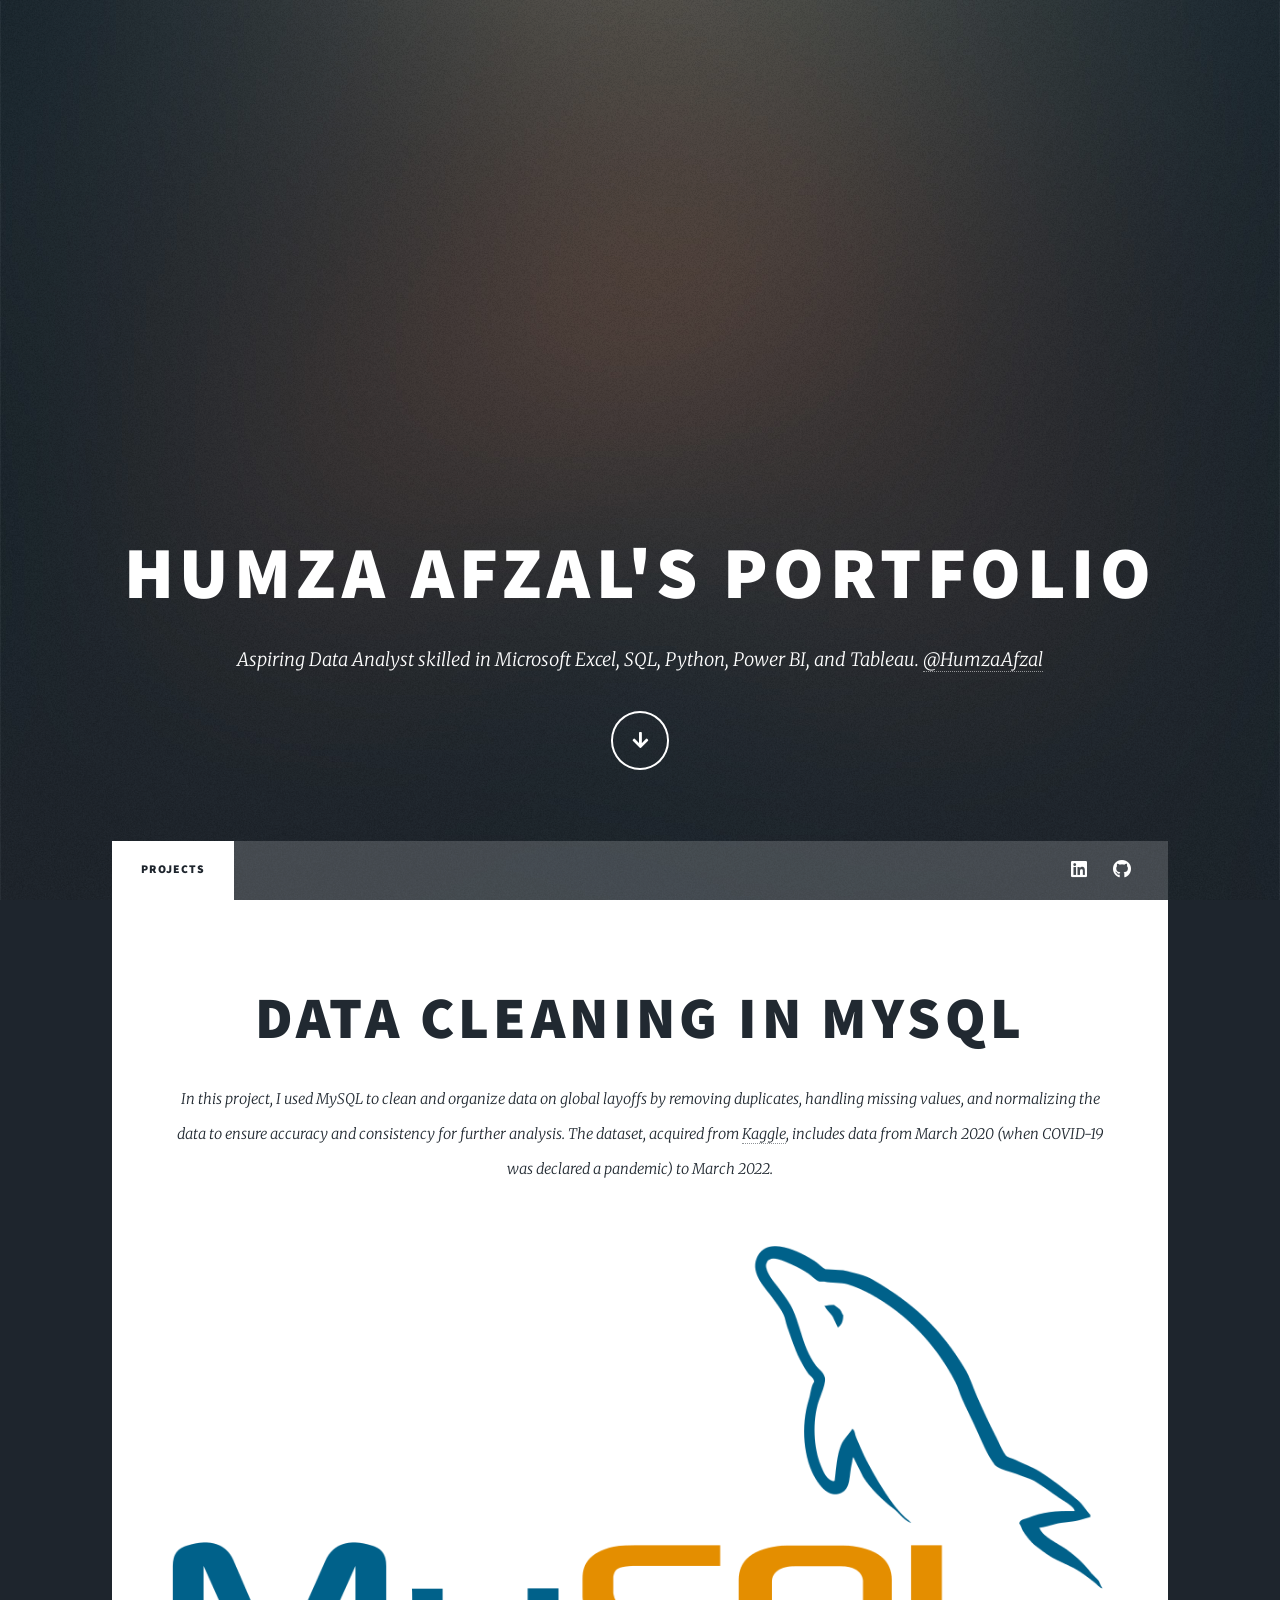
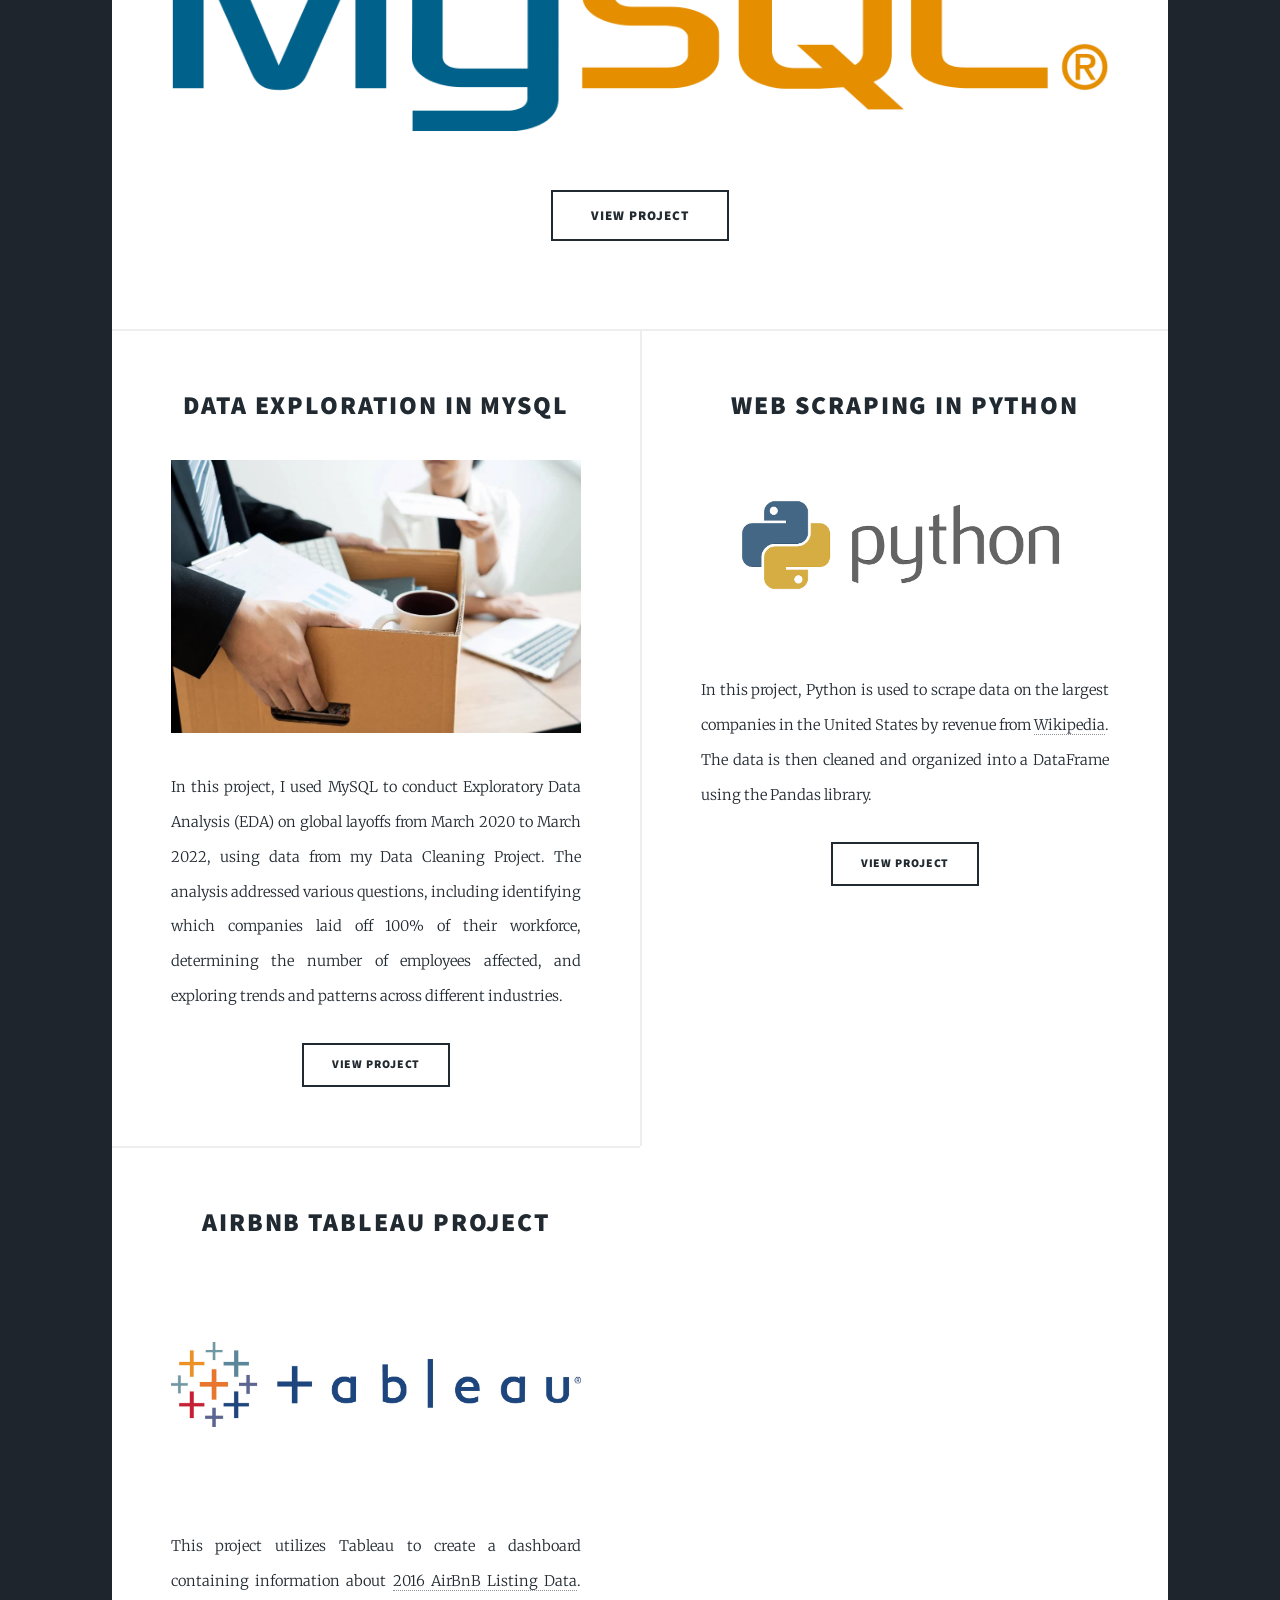
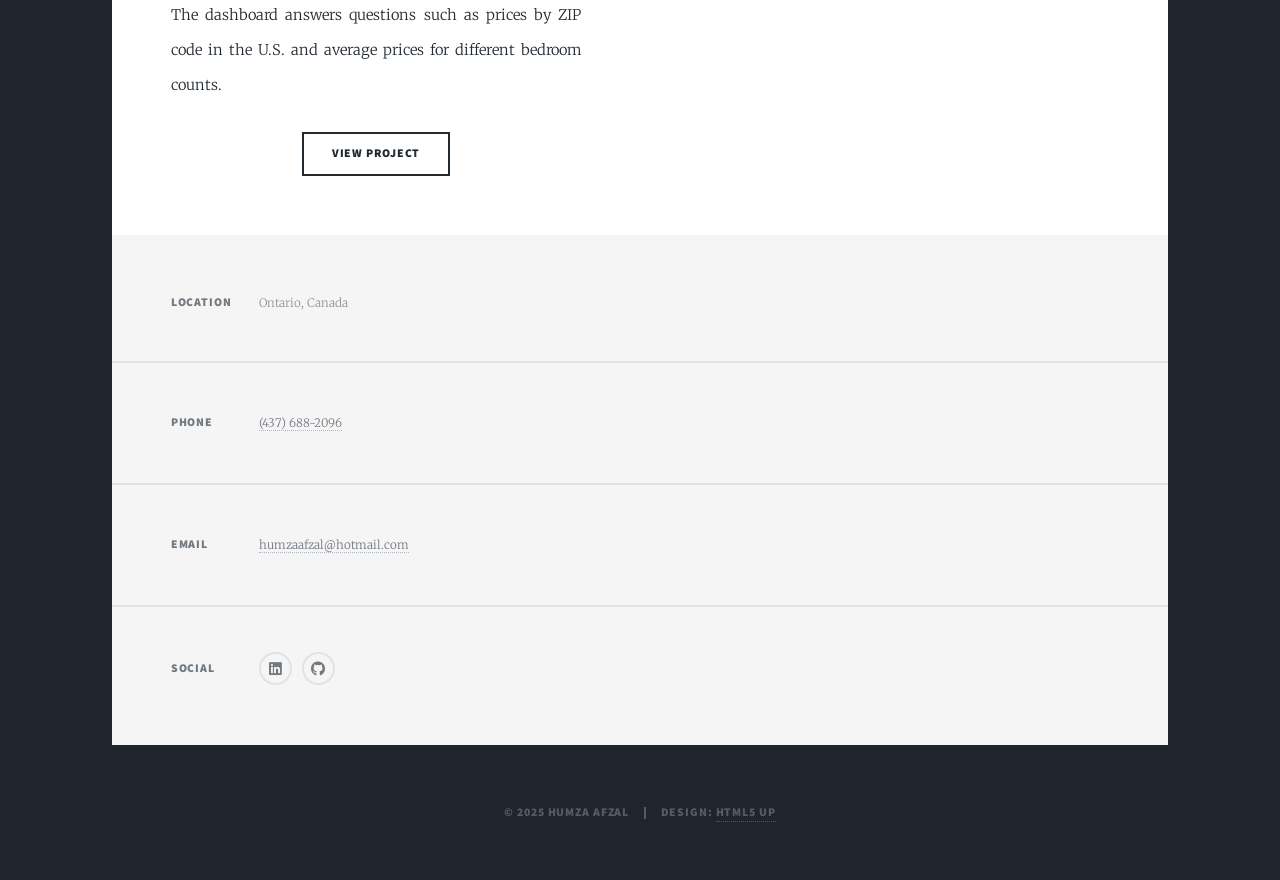
==== commit ede37bd4: "Update index.html" ====
--- a/index.html
+++ b/index.html
@@ -6,7 +6,7 @@
 -->
 <html>
 	<head>
-		<title>Humza Afzal's Portfolio</title>
+		<title>Humza Afzal</title>
 		<meta charset="utf-8" />
 		<meta name="viewport" content="width=device-width, initial-scale=1, user-scalable=no" />
 		<link rel="stylesheet" href="assets/css/main.css" />
@@ -167,7 +167,7 @@
 
 				<!-- Copyright -->
 					<div id="copyright">
-						<ul><li>&copy; 2024 Humza Afzal</li><li>Design: <a href="https://html5up.net">HTML5 UP</a></li></ul>
+						<ul><li>&copy; 2025 Humza Afzal</li><li>Design: <a href="https://html5up.net">HTML5 UP</a></li></ul>
 					</div>
 
 			</div>
@@ -182,4 +182,4 @@
 			<script src="assets/js/main.js"></script>
 
 	</body>
-</html>+</html>
